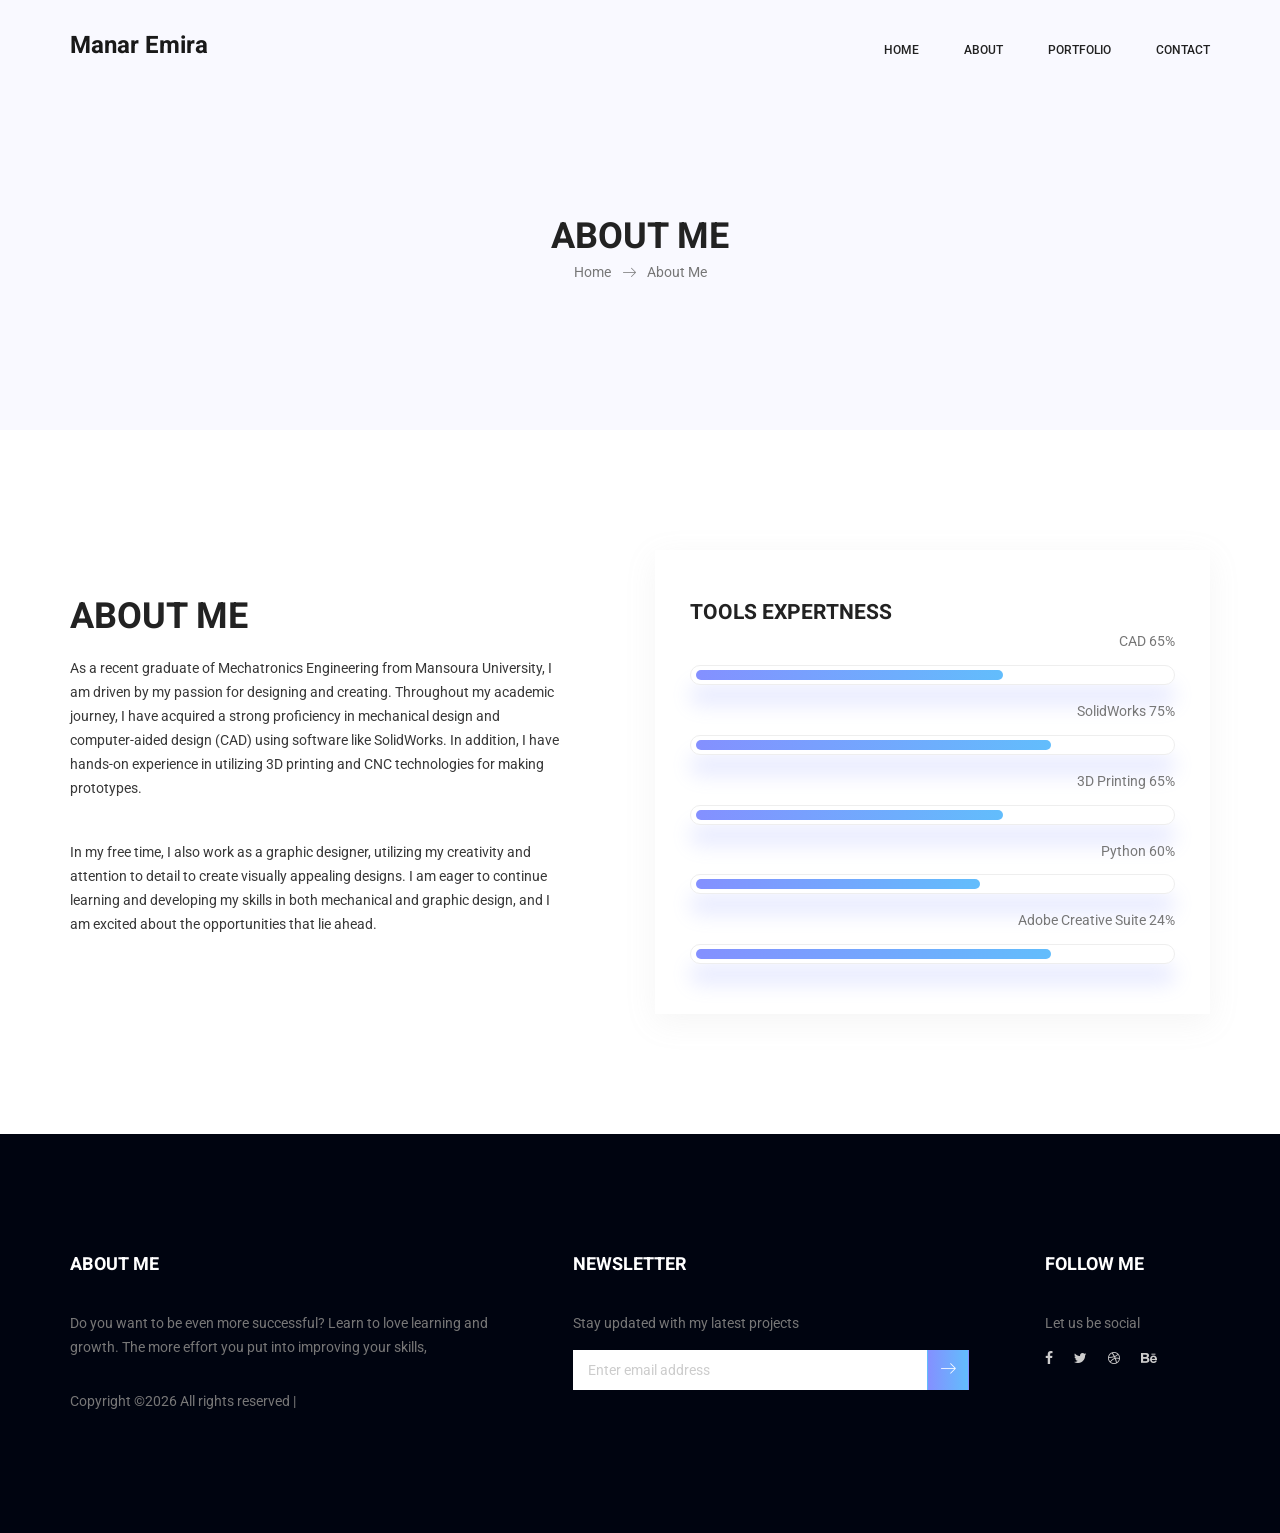
==== about-us.html @ 1530f9fc "Files Upload" ====
<!doctype html>
<html lang="en">
    <head>
        <!-- Required meta tags -->
        <meta charset="utf-8">
        <meta name="viewport" content="width=device-width, initial-scale=1, shrink-to-fit=no">
        <link rel="icon" href="img/favicon.png" type="image/png">
        <title>About Manar</title>
        <!-- Bootstrap CSS -->
        <link rel="stylesheet" href="css/bootstrap.css">
        <link rel="stylesheet" href="vendors/linericon/style.css">
        <link rel="stylesheet" href="css/font-awesome.min.css">
        <link rel="stylesheet" href="vendors/owl-carousel/owl.carousel.min.css">
        <link rel="stylesheet" href="vendors/lightbox/simpleLightbox.css">
        <link rel="stylesheet" href="vendors/nice-select/css/nice-select.css">
        <link rel="stylesheet" href="vendors/animate-css/animate.css">
        <link rel="stylesheet" href="vendors/flaticon/flaticon.css">
        <!-- main css -->
        <link rel="stylesheet" href="css/style.css">
        <link rel="stylesheet" href="css/responsive.css">
    </head>
    <body>
        
        <!--================Header Menu Area =================-->
        <header class="header_area">
            <div class="main_menu" id="mainNav">
            	<nav class="navbar navbar-expand-lg navbar-light">
					<div class="container box_1620">
						<!-- Brand and toggle get grouped for better mobile display -->
						<a class="navbar-brand logo_h" href="index.html"><h3>Manar Emira</h3></a>
						<button class="navbar-toggler" type="button" data-toggle="collapse" data-target="#navbarSupportedContent" aria-controls="navbarSupportedContent" aria-expanded="false" aria-label="Toggle navigation">
							<span class="icon-bar"></span>
							<span class="icon-bar"></span>
							<span class="icon-bar"></span>
						</button>
						<!-- Collect the nav links, forms, and other content for toggling -->
						<div class="collapse navbar-collapse offset" id="navbarSupportedContent">
							<ul class="nav navbar-nav menu_nav ml-auto">
								<li class="nav-item active"><a class="nav-link" href="index.html">Home</a></li> 
								<li class="nav-item"><a class="nav-link" href="about-us.html">About</a></li> 
								<li class="nav-item"><a class="nav-link" href="portfolio.html">Portfolio</a></li>
								<!--<li class="nav-item submenu dropdown">
									<a href="#" class="nav-link dropdown-toggle" data-toggle="dropdown" role="button" aria-haspopup="true" aria-expanded="false">Pages</a>
									<ul class="dropdown-menu">
										<li class="nav-item"><a class="nav-link" href="portfolio.html">Portfolio</a></li>
										<li class="nav-item"><a class="nav-link" href="portfolio-details.html">Project Details</a></li>
										<li class="nav-item"><a class="nav-link" href="elements.html">Elements</a></li>
									</ul>
								</li> 
								<li class="nav-item submenu dropdown">
									<a href="#" class="nav-link dropdown-toggle" data-toggle="dropdown" role="button" aria-haspopup="true" aria-expanded="false">Blog</a>
									<ul class="dropdown-menu">
										<li class="nav-item"><a class="nav-link" href="blog.html">Blog</a></li>
										<li class="nav-item"><a class="nav-link" href="single-blog.html">Blog Details</a></li>
									</ul>
								</li> -->
								<li class="nav-item"><a class="nav-link" href="contact.html">Contact</a></li>
							</ul>
						</div> 
					</div>
            	</nav>
            </div>
        </header>
        <!--================Header Menu Area =================-->
        
        <!--================Home Banner Area =================-->
        <section class="banner_area">
            <div class="banner_inner d-flex align-items-center">
            	<div class="overlay bg-parallax" data-stellar-ratio="0.9" data-stellar-vertical-offset="0" data-background=""></div>
				<div class="container">
					<div class="banner_content text-center">
						<h2>About Me</h2>
						<div class="page_link">
							<a href="index.html">Home</a>
							<a href="about-us.html">About Me</a>
						</div>
						
					</div>
				</div>
            </div>
        </section>
        <!--================End Home Banner Area =================-->
        
        <!--================Welcome Area =================-->
		<section class="welcome_area p_120">
        	<div class="container">
        		<div class="row welcome_inner">
        			<div class="col-lg-6">
        				<div class="welcome_text">
        					<h4>About Me</h4>
        					<p>As a recent graduate of Mechatronics Engineering from Mansoura University, I am driven by my passion for designing and creating. Throughout my academic journey, I have acquired a strong proficiency in mechanical design and computer-aided design (CAD) using software like SolidWorks. In addition, I have hands-on experience in utilizing 3D printing and CNC technologies for making prototypes.</p>
							<p> In my free time, I also work as a graphic designer, utilizing my creativity and attention to detail to create visually appealing designs. I am eager to continue learning and developing my skills in both mechanical and graphic design, and I am excited about the opportunities that lie ahead.</p>
        					<!--<div class="row">
        						<div class="col-md-4">
        							<div class="wel_item">
        								<i class="lnr lnr-database"></i>
        								<h4>$2.5M</h4>
        								<p>Total Donation</p>
        							</div>
        						</div>
        						<div class="col-md-4">
        							<div class="wel_item">
        								<i class="lnr lnr-book"></i>
        								<h4>1465</h4>
        								<p>Total Projects</p>
        							</div>
        						</div>
        						<div class="col-md-4">
        							<div class="wel_item">
        								<i class="lnr lnr-users"></i>
        								<h4>3965</h4>
        								<p>Total Volunteers</p>
        							</div>
        						</div>
        					</div> -->
        				</div>
        			</div>
        			<div class="col-lg-6">
        				<div class="tools_expert">
        					<h3>Tools Expertness</h3>
        					<div class="skill_main">
								<div class="skill_item">
									<h4>CAD <span class="counter">65</span>%</h4>
									<div class="progress">
										<div class="progress-bar" role="progressbar" aria-valuenow="65" aria-valuemin="0" aria-valuemax="100"></div>
									</div>
								</div>
								<div class="skill_item">
									<h4>SolidWorks <span class="counter">75</span>%</h4>
									<div class="progress">
										<div class="progress-bar" role="progressbar" aria-valuenow="75" aria-valuemin="0" aria-valuemax="100"></div>
									</div>
								</div>
								<div class="skill_item">
									<h4>3D Printing <span class="counter">65</span>%</h4>
									<div class="progress">
										<div class="progress-bar" role="progressbar" aria-valuenow="65" aria-valuemin="0" aria-valuemax="100"></div>
									</div>
								</div>
								<div class="skill_item">
									<h4>Python <span class="counter">60</span>%</h4>
									<div class="progress">
										<div class="progress-bar" role="progressbar" aria-valuenow="60" aria-valuemin="0" aria-valuemax="100"></div>
									</div>
								</div>
								<div class="skill_item">
									<h4>Adobe Creative Suite <span class="counter">75</span>%</h4>
									<div class="progress">
										<div class="progress-bar" role="progressbar" aria-valuenow="75" aria-valuemin="0" aria-valuemax="100"></div>
									</div>
								</div>
							</div>
        				</div>
        			</div>
        		</div>
        	</div>
        </section>
        <!--================End Welcome Area =================-->
        
        <!--================Feature Area =================-->
        <!--<section class="feature_area p_120">
        	<div class="container">
        		<div class="main_title">
        			<h2>offerings to my clients</h2>
        			<p>If you are looking at blank cassettes on the web, you may be very confused at the difference in price. You may see some for as low as $.17 each.</p>
        		</div>
        		<div class="feature_inner row">
        			<div class="col-lg-4 col-md-6">
        				<div class="feature_item">
        					<i class="flaticon-city"></i>
        					<h4>Architecture</h4>
        					<p>If you are looking at blank cassettes on the web, you may be very confused at the difference in price. You may see some for as low as $17 each.</p>
        				</div>
        			</div>
        			<div class="col-lg-4 col-md-6">
        				<div class="feature_item">
        					<i class="flaticon-skyline"></i>
        					<h4>Interior Design</h4>
        					<p>If you are looking at blank cassettes on the web, you may be very confused at the difference in price. You may see some for as low as $17 each.</p>
        				</div>
        			</div>
        			<div class="col-lg-4 col-md-6">
        				<div class="feature_item">
        					<i class="flaticon-sketch"></i>
        					<h4>Concept Design</h4>
        					<p>If you are looking at blank cassettes on the web, you may be very confused at the difference in price. You may see some for as low as $17 each.</p>
        				</div>
        			</div>
        			<div class="col-lg-4 col-md-6">
        				<div class="feature_item">
        					<i class="flaticon-city"></i>
        					<h4>Architecture</h4>
        					<p>If you are looking at blank cassettes on the web, you may be very confused at the difference in price. You may see some for as low as $17 each.</p>
        				</div>
        			</div>
        			<div class="col-lg-4 col-md-6">
        				<div class="feature_item">
        					<i class="flaticon-skyline"></i>
        					<h4>Interior Design</h4>
        					<p>If you are looking at blank cassettes on the web, you may be very confused at the difference in price. You may see some for as low as $17 each.</p>
        				</div>
        			</div>
        			<div class="col-lg-4 col-md-6">
        				<div class="feature_item">
        					<i class="flaticon-sketch"></i>
        					<h4>Concept Design</h4>
        					<p>If you are looking at blank cassettes on the web, you may be very confused at the difference in price. You may see some for as low as $17 each.</p>
        				</div>
        			</div>
        		</div>
        	</div>
        </section> -->
        <!--================End Feature Area =================-->
        
        <!--================Testimonials Area =================-->
        <!--<section class="testimonials_area testi_two p_120">
        	<div class="container">
        		<div class="main_title">
        			<h2>Testimonials</h2>
        			<p>If you are looking at blank cassettes on the web, you may be very confused at the difference in price. You may see some for as low as $.17 each.</p>
        		</div>
        		<div class="testi_inner">
					<div class="testi_slider owl-carousel">
						<div class="item">
							<div class="testi_item">
								<p>As conscious traveling Paup ers we must always be oncerned about our dear Mother Earth. If you think about it, you travel across her face</p>
								<h4>Fanny Spencer</h4>
								<a href="#"><i class="fa fa-star"></i></a>
								<a href="#"><i class="fa fa-star"></i></a>
								<a href="#"><i class="fa fa-star"></i></a>
								<a href="#"><i class="fa fa-star"></i></a>
								<a href="#"><i class="fa fa-star-half-o"></i></a>
							</div>
						</div>
						<div class="item">
							<div class="testi_item">
								<p>As conscious traveling Paup ers we must always be oncerned about our dear Mother Earth. If you think about it, you travel across her face</p>
								<h4>Fanny Spencer</h4>
								<a href="#"><i class="fa fa-star"></i></a>
								<a href="#"><i class="fa fa-star"></i></a>
								<a href="#"><i class="fa fa-star"></i></a>
								<a href="#"><i class="fa fa-star"></i></a>
								<a href="#"><i class="fa fa-star-half-o"></i></a>
							</div>
						</div>
						<div class="item">
							<div class="testi_item">
								<p>As conscious traveling Paup ers we must always be oncerned about our dear Mother Earth. If you think about it, you travel across her face</p>
								<h4>Fanny Spencer</h4>
								<a href="#"><i class="fa fa-star"></i></a>
								<a href="#"><i class="fa fa-star"></i></a>
								<a href="#"><i class="fa fa-star"></i></a>
								<a href="#"><i class="fa fa-star"></i></a>
								<a href="#"><i class="fa fa-star-half-o"></i></a>
							</div>
						</div>
					</div>
        		</div>
        	</div>
        </section> -->
        <!--================End Testimonials Area =================-->
        
        <!--================Footer Area =================-->
        <footer class="footer_area p_120">
        	<div class="container">
        		<div class="row footer_inner">
        			<div class="col-lg-5 col-sm-6">
        				<aside class="f_widget ab_widget">
        					<div class="f_title">
        						<h3>About Me</h3>
        					</div>
        					<p>Do you want to be even more successful? Learn to love learning and growth. The more effort you put into improving your skills,</p>
        					<p><!-- Link back to Colorlib can't be removed. Template is licensed under CC BY 3.0. -->
Copyright &copy;<script>document.write(new Date().getFullYear());</script> All rights reserved | 
<!-- Link back to Colorlib can't be removed. Template is licensed under CC BY 3.0. -->
</p>
        				</aside>
        			</div>
        			<div class="col-lg-5 col-sm-6">
        				<aside class="f_widget news_widget">
        					<div class="f_title">
        						<h3>Newsletter</h3>
        					</div>
        					<p>Stay updated with my latest projects</p>
        					<div id="mc_embed_signup">
                                <form target="_blank" action="https://spondonit.us12.list-manage.com/subscribe/post?u=1462626880ade1ac87bd9c93a&amp;id=92a4423d01" method="get" class="subscribe_form relative">
                                	<div class="input-group d-flex flex-row">
                                        <input name="EMAIL" placeholder="Enter email address" onfocus="this.placeholder = ''" onblur="this.placeholder = 'Email Address '" required="" type="email">
                                        <button class="btn sub-btn"><span class="lnr lnr-arrow-right"></span></button>		
                                    </div>				
                                    <div class="mt-10 info"></div>
                                </form>
                            </div>
        				</aside>
        			</div>
        			<div class="col-lg-2">
        				<aside class="f_widget social_widget">
        					<div class="f_title">
        						<h3>Follow Me</h3>
        					</div>
        					<p>Let us be social</p>
        					<ul class="list">
        						<li><a href="#"><i class="fa fa-facebook"></i></a></li>
        						<li><a href="#"><i class="fa fa-twitter"></i></a></li>
        						<li><a href="#"><i class="fa fa-dribbble"></i></a></li>
        						<li><a href="#"><i class="fa fa-behance"></i></a></li>
        					</ul>
        				</aside>
        			</div>
        		</div>
        	</div>
        </footer>
        <!--================End Footer Area =================-->
        
        
        
        
        <!-- Optional JavaScript -->
        <!-- jQuery first, then Popper.js, then Bootstrap JS -->
        <script src="js/jquery-3.2.1.min.js"></script>
        <script src="js/popper.js"></script>
        <script src="js/bootstrap.min.js"></script>
        <script src="js/stellar.js"></script>
        <script src="vendors/lightbox/simpleLightbox.min.js"></script>
        <script src="vendors/nice-select/js/jquery.nice-select.min.js"></script>
        <script src="vendors/isotope/imagesloaded.pkgd.min.js"></script>
        <script src="vendors/isotope/isotope-min.js"></script>
        <script src="vendors/owl-carousel/owl.carousel.min.js"></script>
        <script src="js/jquery.ajaxchimp.min.js"></script>
        <script src="js/mail-script.js"></script>
        <script src="vendors/counter-up/jquery.waypoints.min.js"></script>
        <script src="vendors/counter-up/jquery.counterup.min.js"></script>
        <script src="js/theme.js"></script>
    </body>
</html>
---- vendors/linericon/style.css ----
@font-face {
	font-family: 'Linearicons-Free';
	src:url('fonts/Linearicons-Free.eot?w118d');
	src:url('fonts/Linearicons-Free.eot?#iefixw118d') format('embedded-opentype'),
		url('fonts/Linearicons-Free.woff2?w118d') format('woff2'),
		url('fonts/Linearicons-Free.woff?w118d') format('woff'),
		url('fonts/Linearicons-Free.ttf?w118d') format('truetype'),
		url('fonts/Linearicons-Free.svg?w118d#Linearicons-Free') format('svg');
	font-weight: normal;
	font-style: normal;
}

.lnr {
	font-family: 'Linearicons-Free';
	speak: none;
	font-style: normal;
	font-weight: normal;
	font-variant: normal;
	text-transform: none;
	line-height: 1;

	/* Better Font Rendering =========== */
	-webkit-font-smoothing: antialiased;
	-moz-osx-font-smoothing: grayscale;
}

.lnr-home:before {
	content: "\e800";
}
.lnr-apartment:before {
	content: "\e801";
}
.lnr-pencil:before {
	content: "\e802";
}
.lnr-magic-wand:before {
	content: "\e803";
}
.lnr-drop:before {
	content: "\e804";
}
.lnr-lighter:before {
	content: "\e805";
}
.lnr-poop:before {
	content: "\e806";
}
.lnr-sun:before {
	content: "\e807";
}
.lnr-moon:before {
	content: "\e808";
}
.lnr-cloud:before {
	content: "\e809";
}
.lnr-cloud-upload:before {
	content: "\e80a";
}
.lnr-cloud-download:before {
	content: "\e80b";
}
.lnr-cloud-sync:before {
	content: "\e80c";
}
.lnr-cloud-check:before {
	content: "\e80d";
}
.lnr-database:before {
	content: "\e80e";
}
.lnr-lock:before {
	content: "\e80f";
}
.lnr-cog:before {
	content: "\e810";
}
.lnr-trash:before {
	content: "\e811";
}
.lnr-dice:before {
	content: "\e812";
}
.lnr-heart:before {
	content: "\e813";
}
.lnr-star:before {
	content: "\e814";
}
.lnr-star-half:before {
	content: "\e815";
}
.lnr-star-empty:before {
	content: "\e816";
}
.lnr-flag:before {
	content: "\e817";
}
.lnr-envelope:before {
	content: "\e818";
}
.lnr-paperclip:before {
	content: "\e819";
}
.lnr-inbox:before {
	content: "\e81a";
}
.lnr-eye:before {
	content: "\e81b";
}
.lnr-printer:before {
	content: "\e81c";
}
.lnr-file-empty:before {
	content: "\e81d";
}
.lnr-file-add:before {
	content: "\e81e";
}
.lnr-enter:before {
	content: "\e81f";
}
.lnr-exit:before {
	content: "\e820";
}
.lnr-graduation-hat:before {
	content: "\e821";
}
.lnr-license:before {
	content: "\e822";
}
.lnr-music-note:before {
	content: "\e823";
}
.lnr-film-play:before {
	content: "\e824";
}
.lnr-camera-video:before {
	content: "\e825";
}
.lnr-camera:before {
	content: "\e826";
}
.lnr-picture:before {
	content: "\e827";
}
.lnr-book:before {
	content: "\e828";
}
.lnr-bookmark:before {
	content: "\e829";
}
.lnr-user:before {
	content: "\e82a";
}
.lnr-users:before {
	content: "\e82b";
}
.lnr-shirt:before {
	content: "\e82c";
}
.lnr-store:before {
	content: "\e82d";
}
.lnr-cart:before {
	content: "\e82e";
}
.lnr-tag:before {
	content: "\e82f";
}
.lnr-phone-handset:before {
	content: "\e830";
}
.lnr-phone:before {
	content: "\e831";
}
.lnr-pushpin:before {
	content: "\e832";
}
.lnr-map-marker:before {
	content: "\e833";
}
.lnr-map:before {
	content: "\e834";
}
.lnr-location:before {
	content: "\e835";
}
.lnr-calendar-full:before {
	content: "\e836";
}
.lnr-keyboard:before {
	content: "\e837";
}
.lnr-spell-check:before {
	content: "\e838";
}
.lnr-screen:before {
	content: "\e839";
}
.lnr-smartphone:before {
	content: "\e83a";
}
.lnr-tablet:before {
	content: "\e83b";
}
.lnr-laptop:before {
	content: "\e83c";
}
.lnr-laptop-phone:before {
	content: "\e83d";
}
.lnr-power-switch:before {
	content: "\e83e";
}
.lnr-bubble:before {
	content: "\e83f";
}
.lnr-heart-pulse:before {
	content: "\e840";
}
.lnr-construction:before {
	content: "\e841";
}
.lnr-pie-chart:before {
	content: "\e842";
}
.lnr-chart-bars:before {
	content: "\e843";
}
.lnr-gift:before {
	content: "\e844";
}
.lnr-diamond:before {
	content: "\e845";
}
.lnr-linearicons:before {
	content: "\e846";
}
.lnr-dinner:before {
	content: "\e847";
}
.lnr-coffee-cup:before {
	content: "\e848";
}
.lnr-leaf:before {
	content: "\e849";
}
.lnr-paw:before {
	content: "\e84a";
}
.lnr-rocket:before {
	content: "\e84b";
}
.lnr-briefcase:before {
	content: "\e84c";
}
.lnr-bus:before {
	content: "\e84d";
}
.lnr-car:before {
	content: "\e84e";
}
.lnr-train:before {
	content: "\e84f";
}
.lnr-bicycle:before {
	content: "\e850";
}
.lnr-wheelchair:before {
	content: "\e851";
}
.lnr-select:before {
	content: "\e852";
}
.lnr-earth:before {
	content: "\e853";
}
.lnr-smile:before {
	content: "\e854";
}
.lnr-sad:before {
	content: "\e855";
}
.lnr-neutral:before {
	content: "\e856";
}
.lnr-mustache:before {
	content: "\e857";
}
.lnr-alarm:before {
	content: "\e858";
}
.lnr-bullhorn:before {
	content: "\e859";
}
.lnr-volume-high:before {
	content: "\e85a";
}
.lnr-volume-medium:before {
	content: "\e85b";
}
.lnr-volume-low:before {
	content: "\e85c";
}
.lnr-volume:before {
	content: "\e85d";
}
.lnr-mic:before {
	content: "\e85e";
}
.lnr-hourglass:before {
	content: "\e85f";
}
.lnr-undo:before {
	content: "\e860";
}
.lnr-redo:before {
	content: "\e861";
}
.lnr-sync:before {
	content: "\e862";
}
.lnr-history:before {
	content: "\e863";
}
.lnr-clock:before {
	content: "\e864";
}
.lnr-download:before {
	content: "\e865";
}
.lnr-upload:before {
	content: "\e866";
}
.lnr-enter-down:before {
	content: "\e867";
}
.lnr-exit-up:before {
	content: "\e868";
}
.lnr-bug:before {
	content: "\e869";
}
.lnr-code:before {
	content: "\e86a";
}
.lnr-link:before {
	content: "\e86b";
}
.lnr-unlink:before {
	content: "\e86c";
}
.lnr-thumbs-up:before {
	content: "\e86d";
}
.lnr-thumbs-down:before {
	content: "\e86e";
}
.lnr-magnifier:before {
	content: "\e86f";
}
.lnr-cross:before {
	content: "\e870";
}
.lnr-menu:before {
	content: "\e871";
}
.lnr-list:before {
	content: "\e872";
}
.lnr-chevron-up:before {
	content: "\e873";
}
.lnr-chevron-down:before {
	content: "\e874";
}
.lnr-chevron-left:before {
	content: "\e875";
}
.lnr-chevron-right:before {
	content: "\e876";
}
.lnr-arrow-up:before {
	content: "\e877";
}
.lnr-arrow-down:before {
	content: "\e878";
}
.lnr-arrow-left:before {
	content: "\e879";
}
.lnr-arrow-right:before {
	content: "\e87a";
}
.lnr-move:before {
	content: "\e87b";
}
.lnr-warning:before {
	content: "\e87c";
}
.lnr-question-circle:before {
	content: "\e87d";
}
.lnr-menu-circle:before {
	content: "\e87e";
}
.lnr-checkmark-circle:before {
	content: "\e87f";
}
.lnr-cross-circle:before {
	content: "\e880";
}
.lnr-plus-circle:before {
	content: "\e881";
}
.lnr-circle-minus:before {
	content: "\e882";
}
.lnr-arrow-up-circle:before {
	content: "\e883";
}
.lnr-arrow-down-circle:before {
	content: "\e884";
}
.lnr-arrow-left-circle:before {
	content: "\e885";
}
.lnr-arrow-right-circle:before {
	content: "\e886";
}
.lnr-chevron-up-circle:before {
	content: "\e887";
}
.lnr-chevron-down-circle:before {
	content: "\e888";
}
.lnr-chevron-left-circle:before {
	content: "\e889";
}
.lnr-chevron-right-circle:before {
	content: "\e88a";
}
.lnr-crop:before {
	content: "\e88b";
}
.lnr-frame-expand:before {
	content: "\e88c";
}
.lnr-frame-contract:before {
	content: "\e88d";
}
.lnr-layers:before {
	content: "\e88e";
}
.lnr-funnel:before {
	content: "\e88f";
}
.lnr-text-format:before {
	content: "\e890";
}
.lnr-text-format-remove:before {
	content: "\e891";
}
.lnr-text-size:before {
	content: "\e892";
}
.lnr-bold:before {
	content: "\e893";
}
.lnr-italic:before {
	content: "\e894";
}
.lnr-underline:before {
	content: "\e895";
}
.lnr-strikethrough:before {
	content: "\e896";
}
.lnr-highlight:before {
	content: "\e897";
}
.lnr-text-align-left:before {
	content: "\e898";
}
.lnr-text-align-center:before {
	content: "\e899";
}
.lnr-text-align-right:before {
	content: "\e89a";
}
.lnr-text-align-justify:before {
	content: "\e89b";
}
.lnr-line-spacing:before {
	content: "\e89c";
}
.lnr-indent-increase:before {
	content: "\e89d";
}
.lnr-indent-decrease:before {
	content: "\e89e";
}
.lnr-pilcrow:before {
	content: "\e89f";
}
.lnr-direction-ltr:before {
	content: "\e8a0";
}
.lnr-direction-rtl:before {
	content: "\e8a1";
}
.lnr-page-break:before {
	content: "\e8a2";
}
.lnr-sort-alpha-asc:before {
	content: "\e8a3";
}
.lnr-sort-amount-asc:before {
	content: "\e8a4";
}
.lnr-hand:before {
	content: "\e8a5";
}
.lnr-pointer-up:before {
	content: "\e8a6";
}
.lnr-pointer-right:before {
	content: "\e8a7";
}
.lnr-pointer-down:before {
	content: "\e8a8";
}
.lnr-pointer-left:before {
	content: "\e8a9";
}
---- vendors/lightbox/simpleLightbox.css ----
.slbOverlay, .slbWrapOuter, .slbWrap {
  position: fixed;
  top: 0;
  right: 0;
  bottom: 0;
  left: 0;
}

.slbOverlay {
  overflow: hidden;
  z-index: 2000;
  background-color: #000;
  opacity: 0.7;
  filter: alpha(opacity=70);
  -webkit-animation: slbOverlay 0.5s;
  -moz-animation: slbOverlay 0.5s;
  animation: slbOverlay 0.5s;
}

.slbWrapOuter {
  overflow-x: hidden;
  overflow-y: auto;
  z-index: 2010;
}

.slbWrap {
  position: absolute;
  text-align: center;
}

.slbWrap:before {
  content: "";
  display: inline-block;
  height: 100%;
  vertical-align: middle;
}

.slbContentOuter {
  display: inline-block;
  vertical-align: middle;
  margin: 0px auto;
  padding: 0 1em;
  box-sizing: border-box;
  z-index: 2020;
  text-align: left;
  max-width: 100%;
}

.slbContentEl .slbContentOuter {
  padding: 5em 1em;
}

.slbContent {
  position: relative;
}

.slbContentEl .slbContent {
  -webkit-animation: slbEnter 0.3s;
  -moz-animation: slbEnter 0.3s;
  animation: slbEnter 0.3s;
  background-color: #fff;
  box-shadow: 0 0.2em 1em rgba(0, 0, 0, 0.4);
}

.slbImageWrap {
  -webkit-animation: slbEnter 0.3s;
  -moz-animation: slbEnter 0.3s;
  animation: slbEnter 0.3s;
  position: relative;
}

.slbImageWrap:after {
  content: "";
  position: absolute;
  left: 0;
  right: 0;
  top: 5em;
  bottom: 5em;
  display: block;
  z-index: -1;
  box-shadow: 0 0.2em 1em rgba(0, 0, 0, 0.6);
  background-color: #FFF;
}

.slbImage {
  width: auto;
  max-width: 100%;
  height: auto;
  display: block;
  line-height: 0;
  box-sizing: border-box;
  padding: 5em 0;
  margin: 0 auto;
}

.slbCaption {
  display: inline-block;
  max-width: 100%;
  overflow: hidden;
  text-overflow: ellipsis;
  white-space: nowrap;
  word-wrap: normal;
  font-size: 1.4em;
  position: absolute;
  left: 0;
  right: 0;
  bottom: 0;
  padding: 0.71429em 0;
  color: #fff;
  color: rgba(255, 255, 255, 0.7);
  text-align: center;
}

.slbCloseBtn, .slbArrow {
  margin: 0;
  padding: 0;
  border: 0;
  cursor: pointer;
  background: none;
}

.slbCloseBtn::-moz-focus-inner, .slbArrow::-moz-focus-inner {
  padding: 0;
  border: 0;
}

.slbCloseBtn:hover, .slbArrow:hover {
  opacity: 0.5;
}

.slbCloseBtn:active, .slbArrow:active {
  opacity: 0.8;
}

.slbCloseBtn {
  -webkit-animation: slbEnter 0.3s;
  -moz-animation: slbEnter 0.3s;
  animation: slbEnter 0.3s;
  font-size: 3em;
  width: 1.66667em;
  height: 1.66667em;
  line-height: 1.66667em;
  position: absolute;
  right: -0.33333em;
  top: 0;
  color: #fff;
  color: rgba(255, 255, 255, 0.7);
  text-align: center;
    outline: none;
    box-shadow: none;
}

.slbLoading .slbCloseBtn {
  display: none;
}

.slbLoadingText {
  font-size: 1.4em;
  color: #fff;
  color: rgba(255, 255, 255, 0.9);
}

.slbArrows {
  position: fixed;
  top: 50%;
  left: 0;
  right: 0;
}

.slbLoading .slbArrows {
  display: none;
}

.slbArrow {
  position: absolute;
  top: 50%;
  margin-top: -5em;
  width: 5em;
  height: 10em;
  opacity: 0.7;
  text-indent: -999em;
  overflow: hidden;
    outline: none;
    box-shadow: none;
}

.slbArrow:before {
  content: "";
  position: absolute;
  top: 50%;
  left: 50%;
  margin: -0.8em 0 0 -0.8em;
  border: 0.8em solid transparent;
}

.slbArrow.next {
  right: 0;
}

.slbArrow.next:before {
  border-left-color: #fff;
}

.slbArrow.prev {
  left: 0;
}

.slbArrow.prev:before {
  border-right-color: #fff;
}

.slbIframeCont {
  width: 80em;
  height: 0;
  overflow: hidden;
  padding-top: 56.25%;
  margin: 5em 0;
}

.slbIframe {
  position: absolute;
  top: 0;
  left: 0;
  width: 100%;
  height: 100%;
  box-shadow: 0 0.2em 1em rgba(0, 0, 0, 0.6);
  background: #000;
}

@-webkit-keyframes slbOverlay {
  from {
    opacity: 0;
  }
  to {
    opacity: 0.7;
  }
}

@-moz-keyframes slbOverlay {
  from {
    opacity: 0;
  }
  to {
    opacity: 0.7;
  }
}

@keyframes slbOverlay {
  from {
    opacity: 0;
  }
  to {
    opacity: 0.7;
  }
}

@-webkit-keyframes slbEnter {
  from {
    opacity: 0;
    -webkit-transform: translate3d(0, -1em, 0);
  }
  to {
    opacity: 1;
    -webkit-transform: translate3d(0, 0, 0);
  }
}

@-moz-keyframes slbEnter {
  from {
    opacity: 0;
    -moz-transform: translate3d(0, -1em, 0);
  }
  to {
    opacity: 1;
    -moz-transform: translate3d(0, 0, 0);
  }
}

@keyframes slbEnter {
  from {
    opacity: 0;
    -webkit-transform: translate3d(0, -1em, 0);
    -moz-transform: translate3d(0, -1em, 0);
    -ms-transform: translate3d(0, -1em, 0);
    -o-transform: translate3d(0, -1em, 0);
    transform: translate3d(0, -1em, 0);
  }
  to {
    opacity: 1;
    -webkit-transform: translate3d(0, 0, 0);
    -moz-transform: translate3d(0, 0, 0);
    -ms-transform: translate3d(0, 0, 0);
    -o-transform: translate3d(0, 0, 0);
    transform: translate3d(0, 0, 0);
  }
}
---- css/style.css ----
/*----------------------------------------------------
@File: Default Styles
@Author: Rocky Ahmed
@URL: http://wethemez.com
Author E-mail: rockybd1995@gmail.com

This file contains the styling for the actual theme, this
is the file you need to edit to change the look of the
theme.
---------------------------------------------------- */
/*=====================================================================
@Template Name: HostHub Construction 
@Author: Rocky Ahmed
@Developed By: Rocky Ahmed
@Developer URL: http://rocky.wethemez.com
Author E-mail: rockybd1995@gmail.com

@Default Styles

Table of Content:
01/ Variables
02/ predefin
03/ header
04/ button
05/ banner
06/ breadcrumb
07/ about
08/ team
09/ project 
10/ price 
11/ team 
12/ blog 
13/ video  
14/ features  
15/ career  
16/ contact 
17/ footer

=====================================================================*/
/*----------------------------------------------------*/
/*font Variables*/
/*Color Variables*/
/*=================== fonts ====================*/
@import url("https://fonts.googleapis.com/css?family=Heebo:300,400,500,700|Roboto:300,400,500,700");
/*---------------------------------------------------- */
/*----------------------------------------------------*/
.list {
  list-style: none;
  margin: 0px;
  padding: 0px; }

a {
  text-decoration: none;
  transition: all 0.3s ease-in-out; }
  a:hover, a:focus {
    text-decoration: none;
    outline: none; }

.row.m0 {
  margin: 0px; }

body {
  line-height: 26px;
  font-size: 16px;
  font-family: "Roboto", sans-serif;
  font-weight: normal;
  color: #383838; }

h1, h2, h3, h4, h5, h6 {
  font-family: "Heebo", sans-serif;
  font-weight: bold; }

button:focus {
  outline: none;
  box-shadow: none; }

.p_120 {
  padding-top: 120px;
  padding-bottom: 120px; }

.pad_top {
  padding-top: 120px; }

.pad_btm {
  padding-bottom: 120px; }

.mt-25 {
  margin-top: 25px; }

.p0 {
  padding-left: 0px;
  padding-right: 0px; }

@media (min-width: 1200px) {
  .container {
    max-width: 1170px; } }

@media (min-width: 1620px) {
  .box_1620 {
    max-width: 1650px;
    margin: auto; } }
.white_bg {
  background: #fff !important; }

/* Main Title Area css
============================================================================================ */
.main_title {
  text-align: center;
  margin-bottom: 75px; }
  .main_title h2 {
    font-family: "Heebo", sans-serif;
    font-size: 36px;
    color: #222222;
    font-weight: bold;
    margin-bottom: 15px;
    text-transform: uppercase; }
  .main_title p {
    font-size: 16px;
    font-family: "Roboto", sans-serif;
    line-height: 26px;
    color: #777777;
    margin-bottom: 0px;
    max-width: 570px;
    margin: auto; }
  .main_title.white h2 {
    color: #fff; }
  .main_title.white p {
    color: #fff;
    opacity: .6; }

/* End Main Title Area css
============================================================================================ */
/*---------------------------------------------------- */
/*----------------------------------------------------*/
.header_area {
  position: absolute;
  width: 100%;
  top: 0;
  left: 0;
  z-index: 99;
  transition: background 0.4s, all 0.3s linear; }
  .header_area .navbar {
    background: transparent;
    padding: 0px;
    border: 0px;
    border-radius: 0px; }
    .header_area .navbar .nav .nav-item {
      margin-right: 45px; }
      .header_area .navbar .nav .nav-item .nav-link {
        font: 500 12px/100px "Roboto", sans-serif;
        text-transform: uppercase;
        color: #222222;
        padding: 0px;
        display: inline-block; }
        .header_area .navbar .nav .nav-item .nav-link:after {
          display: none; }
      .header_area .navbar .nav .nav-item.submenu {
        position: relative; }
        .header_area .navbar .nav .nav-item.submenu ul {
          border: none;
          padding: 0px;
          border-radius: 0px;
          box-shadow: none;
          margin: 0px;
          background: #fff; }
          @media (min-width: 992px) {
            .header_area .navbar .nav .nav-item.submenu ul {
              position: absolute;
              top: 120%;
              left: 0px;
              min-width: 200px;
              text-align: left;
              opacity: 0;
              transition: all 300ms ease-in;
              visibility: hidden;
              display: block;
              border: none;
              padding: 0px;
              border-radius: 0px;
              box-shadow: 0px 10px 30px 0px rgba(0, 0, 0, 0.4); } }
          .header_area .navbar .nav .nav-item.submenu ul:before {
            content: "";
            width: 0;
            height: 0;
            border-style: solid;
            border-width: 10px 10px 0 10px;
            border-color: #eeeeee transparent transparent transparent;
            position: absolute;
            right: 24px;
            top: 45px;
            z-index: 3;
            opacity: 0;
            transition: all 400ms linear; }
          .header_area .navbar .nav .nav-item.submenu ul .nav-item {
            display: block;
            float: none;
            margin-right: 0px;
            border-bottom: 1px solid #ededed;
            margin-left: 0px;
            transition: all 0.4s linear; }
            .header_area .navbar .nav .nav-item.submenu ul .nav-item .nav-link {
              line-height: 45px;
              color: #222222;
              padding: 0px 30px;
              transition: all 150ms linear;
              display: block;
              margin-right: 0px; }
            .header_area .navbar .nav .nav-item.submenu ul .nav-item:last-child {
              border-bottom: none; }
            .header_area .navbar .nav .nav-item.submenu ul .nav-item:hover .nav-link {
              background: #8490ff;
              color: #fff; }
        @media (min-width: 992px) {
          .header_area .navbar .nav .nav-item.submenu:hover ul {
            visibility: visible;
            opacity: 1;
            top: 100%; } }
        .header_area .navbar .nav .nav-item.submenu:hover ul .nav-item {
          margin-top: 0px; }
      .header_area .navbar .nav .nav-item:last-child {
        margin-right: 0px; }
    .header_area .navbar .search {
      font-size: 12px;
      line-height: 60px;
      display: inline-block;
      color: #222222;
      margin-left: 80px; }
      .header_area .navbar .search i {
        font-weight: 600; }
  .header_area.navbar_fixed .main_menu {
    position: fixed;
    width: 100%;
    top: -70px;
    left: 0;
    right: 0;
    background: #fff;
    transform: translateY(70px);
    transition: transform 500ms ease, background 500ms ease;
    -webkit-transition: transform 500ms ease, background 500ms ease;
    box-shadow: 0px 3px 16px 0px rgba(0, 0, 0, 0.1); }
    .header_area.navbar_fixed .main_menu .navbar .nav .nav-item .nav-link {
      line-height: 70px; }
  @media (min-width: 992px) {
    .header_area.white_menu .navbar .navbar-brand img {
      display: none; }
      .header_area.white_menu .navbar .navbar-brand img + img {
        display: inline-block; } }
  @media (max-width: 991px) {
    .header_area.white_menu .navbar .navbar-brand img {
      display: inline-block; }
      .header_area.white_menu .navbar .navbar-brand img + img {
        display: none; } }
  .header_area.white_menu .navbar .nav .nav-item .nav-link {
    color: #fff; }
  .header_area.white_menu.navbar_fixed .main_menu .navbar .navbar-brand img {
    display: inline-block; }
    .header_area.white_menu.navbar_fixed .main_menu .navbar .navbar-brand img + img {
      display: none; }
  .header_area.white_menu.navbar_fixed .main_menu .navbar .nav .nav-item .nav-link {
    line-height: 70px;
    color: #222222; }

.top_menu {
  background: #ec9d5f; }
  .top_menu .float-left a {
    line-height: 40px;
    display: inline-block;
    color: #fff;
    font-family: "Roboto", sans-serif;
    text-transform: uppercase;
    font-size: 12px;
    margin-right: 50px;
    transition: all 300ms linear 0s; }
    .top_menu .float-left a:last-child {
      margin-right: 0px; }
    .top_menu .float-left a:hover {
      color: #8490ff; }
  .top_menu .float-right .pur_btn {
    background: #8490ff;
    color: #fff;
    font-family: "Roboto", sans-serif;
    line-height: 40px;
    display: block;
    padding: 0px 40px;
    font-weight: 500;
    font-size: 12px; }

/*---------------------------------------------------- */
/*----------------------------------------------------*/
/* Home Banner Area css
============================================================================================ */
.home_banner_area {
  z-index: 1;
  background: url(../img/banner/home-banner.jpg) no-repeat scroll center center;
  background-size: cover; }
  .home_banner_area .banner_inner {
    width: 100%; }
    .home_banner_area .banner_inner .home_left_img {
      padding-top: 195px; }
    .home_banner_area .banner_inner .col-lg-6 {
      vertical-align: middle;
      align-self: center; }
    .home_banner_area .banner_inner .banner_content {
      text-align: left;
      color: #222222; }
      .home_banner_area .banner_inner .banner_content h5 {
        font-size: 14px;
        font-family: "Roboto", sans-serif;
        text-transform: uppercase;
        letter-spacing: 2.1px;
        margin-bottom: 20px; }
      .home_banner_area .banner_inner .banner_content h2 {
        margin-top: 0px;
        font-size: 48px;
        font-weight: bold;
        font-family: "Heebo", sans-serif;
        line-height: 54px;
        text-transform: uppercase;
        margin-bottom: 20px; }
      .home_banner_area .banner_inner .banner_content p {
        color: #777777;
        font-family: "Roboto", sans-serif;
        max-width: 680px;
        font-size: 14px;
        line-height: 26px;
        margin: 0px auto 45px; }
      .home_banner_area .banner_inner .banner_content .banner_map_img {
        text-align: right; }

.blog_banner {
  min-height: 780px;
  position: relative;
  z-index: 1;
  overflow: hidden;
  margin-bottom: 0px; }
  .blog_banner .banner_inner {
    background: #04091e;
    position: relative;
    overflow: hidden;
    width: 100%;
    min-height: 780px;
    z-index: 1; }
    .blog_banner .banner_inner .overlay {
      background: url(../img/banner/banner-2.jpg) no-repeat scroll center center;
      opacity: .5;
      height: 125%;
      position: absolute;
      left: 0px;
      top: 0px;
      width: 100%;
      z-index: -1; }
    .blog_banner .banner_inner .blog_b_text {
      max-width: 700px;
      margin: auto;
      color: #fff;
      margin-top: 40px; }
      .blog_banner .banner_inner .blog_b_text h2 {
        font-size: 60px;
        font-weight: 500;
        font-family: "Roboto", sans-serif;
        line-height: 66px;
        margin-bottom: 15px; }
      .blog_banner .banner_inner .blog_b_text p {
        font-size: 16px;
        margin-bottom: 35px; }
      .blog_banner .banner_inner .blog_b_text .white_bg_btn {
        line-height: 42px;
        padding: 0px 45px; }

.banner_box {
  max-width: 1620px;
  margin: auto; }

.banner_area {
  position: relative;
  z-index: 1;
  min-height: 430px; }
  .banner_area .banner_inner {
    position: relative;
    overflow: hidden;
    width: 100%;
    min-height: 430px;
    background: #f9f9ff;
    z-index: 1; }
    .banner_area .banner_inner .banner_content {
      margin-top: 70px; }
      .banner_area .banner_inner .banner_content h2 {
        color: #222222;
        font-size: 36px;
        font-family: "Heebo", sans-serif;
        margin-bottom: 0px;
        text-transform: uppercase;
        font-weight: bold; }
      .banner_area .banner_inner .banner_content .page_link a {
        font-size: 14px;
        color: #777777;
        font-family: "Roboto", sans-serif;
        margin-right: 32px;
        position: relative; }
        .banner_area .banner_inner .banner_content .page_link a:before {
          content: "\e87a";
          font-family: 'Linearicons-Free';
          font-size: 14px;
          position: absolute;
          right: -25px;
          top: 54%;
          transform: translateY(-50%); }
        .banner_area .banner_inner .banner_content .page_link a:last-child {
          margin-right: 0px; }
          .banner_area .banner_inner .banner_content .page_link a:last-child:before {
            display: none; }

/* End Home Banner Area css
============================================================================================ */
/*---------------------------------------------------- */
/*----------------------------------------------------*/
/* Latest Blog Area css
============================================================================================ */
.l_blog_item .l_blog_text .date {
  margin-top: 24px;
  margin-bottom: 15px; }
  .l_blog_item .l_blog_text .date a {
    color: #777777;
    font-size: 12px;
    font-family: "Roboto", sans-serif; }
.l_blog_item .l_blog_text h4 {
  font-size: 21px;
  color: #222222;
  margin-bottom: 20px;
  transition: all 300ms linear 0s;
  font-family: "Heebo", sans-serif;
  font-weight: bold;
  text-transform: uppercase;
  max-width: 300px; }
  .l_blog_item .l_blog_text h4:hover {
    color: #8490ff; }
.l_blog_item .l_blog_text p {
  margin-bottom: 0px;
  font-size: 14px;
  font-family: "Roboto", sans-serif; }

/* End Latest Blog Area css
============================================================================================ */
/* Causes Area css
============================================================================================ */
.causes_slider .owl-dots {
  text-align: center;
  margin-top: 80px; }
  .causes_slider .owl-dots .owl-dot {
    height: 14px;
    width: 14px;
    background: #eeeeee;
    display: inline-block;
    margin-right: 7px; }
    .causes_slider .owl-dots .owl-dot:last-child {
      margin-right: 0px; }
    .causes_slider .owl-dots .owl-dot.active {
      background: #8490ff; }

.causes_item {
  background: #fff; }
  .causes_item .causes_img {
    position: relative; }
    .causes_item .causes_img .c_parcent {
      position: absolute;
      bottom: 0px;
      width: 100%;
      left: 0px;
      height: 3px;
      background: rgba(255, 255, 255, 0.5); }
      .causes_item .causes_img .c_parcent span {
        width: 70%;
        height: 3px;
        background: #8490ff;
        position: absolute;
        left: 0px;
        bottom: 0px; }
        .causes_item .causes_img .c_parcent span:before {
          content: "75%";
          position: absolute;
          right: -10px;
          bottom: 0px;
          background: #8490ff;
          color: #fff;
          padding: 0px 5px; }
  .causes_item .causes_text {
    padding: 30px 35px 40px 30px; }
    .causes_item .causes_text h4 {
      color: #222222;
      font-family: "Roboto", sans-serif;
      font-size: 18px;
      font-weight: 600;
      margin-bottom: 15px;
      cursor: pointer; }
      .causes_item .causes_text h4:hover {
        color: #8490ff; }
    .causes_item .causes_text p {
      font-size: 14px;
      line-height: 24px;
      color: #777777;
      font-weight: 300;
      margin-bottom: 0px; }
  .causes_item .causes_bottom a {
    width: 50%;
    border: 1px solid #8490ff;
    text-align: center;
    float: left;
    line-height: 50px;
    background: #8490ff;
    color: #fff;
    font-family: "Roboto", sans-serif;
    font-size: 14px;
    font-weight: 500; }
    .causes_item .causes_bottom a + a {
      border-color: #eeeeee;
      background: #fff;
      font-size: 14px;
      color: #222222; }

/* End Causes Area css
============================================================================================ */
/*================= latest_blog_area css =============*/
.single-recent-blog-post {
  margin-bottom: 30px; }
  .single-recent-blog-post .thumb {
    overflow: hidden; }
    .single-recent-blog-post .thumb img {
      transition: all 0.7s linear; }
  .single-recent-blog-post .details {
    padding-top: 30px; }
    .single-recent-blog-post .details .sec_h4 {
      line-height: 24px;
      padding: 10px 0px 13px;
      transition: all 0.3s linear; }
      .single-recent-blog-post .details .sec_h4:hover {
        color: #777777; }
  .single-recent-blog-post .date {
    font-size: 14px;
    line-height: 24px;
    font-weight: 400; }
  .single-recent-blog-post:hover img {
    transform: scale(1.23) rotate(10deg); }

.tags .tag_btn {
  font-size: 12px;
  font-weight: 500;
  line-height: 20px;
  border: 1px solid #eeeeee;
  display: inline-block;
  padding: 1px 18px;
  text-align: center;
  color: #222222; }
  .tags .tag_btn:before {
    background: #8490ff; }
  .tags .tag_btn + .tag_btn {
    margin-left: 2px; }

/*========= blog_categorie_area css ===========*/
.blog_categorie_area {
  padding-top: 80px;
  padding-bottom: 80px; }

.categories_post {
  position: relative;
  text-align: center;
  cursor: pointer; }
  .categories_post img {
    max-width: 100%; }
  .categories_post .categories_details {
    position: absolute;
    top: 20px;
    left: 20px;
    right: 20px;
    bottom: 20px;
    background: rgba(34, 34, 34, 0.8);
    color: #fff;
    transition: all 0.3s linear;
    display: flex;
    align-items: center;
    justify-content: center; }
    .categories_post .categories_details h5 {
      margin-bottom: 0px;
      font-size: 18px;
      line-height: 26px;
      text-transform: uppercase;
      color: #fff;
      position: relative; }
    .categories_post .categories_details p {
      font-weight: 300;
      font-size: 14px;
      line-height: 26px;
      margin-bottom: 0px; }
    .categories_post .categories_details .border_line {
      margin: 10px 0px;
      background: #fff;
      width: 100%;
      height: 1px; }
  .categories_post:hover .categories_details {
    background: rgba(56, 152, 248, 0.85); }

/*============ blog_left_sidebar css ==============*/
.blog_item {
  margin-bottom: 40px; }

.blog_info {
  padding-top: 30px; }
  .blog_info .post_tag {
    padding-bottom: 20px; }
    .blog_info .post_tag a {
      font: 300 14px/21px "Roboto", sans-serif;
      color: #222222; }
      .blog_info .post_tag a:hover {
        color: #777777; }
      .blog_info .post_tag a.active {
        color: #8490ff; }
  .blog_info .blog_meta li a {
    font: 300 14px/20px "Roboto", sans-serif;
    color: #777777;
    vertical-align: middle;
    padding-bottom: 12px;
    display: inline-block; }
    .blog_info .blog_meta li a i {
      color: #222222;
      font-size: 16px;
      font-weight: 600;
      padding-left: 15px;
      line-height: 20px;
      vertical-align: middle; }
    .blog_info .blog_meta li a:hover {
      color: #8490ff; }

.blog_post img {
  max-width: 100%; }

.blog_details {
  padding-top: 20px; }
  .blog_details h2 {
    font-size: 24px;
    line-height: 36px;
    color: #222222;
    font-weight: 600;
    transition: all 0.3s linear; }
    .blog_details h2:hover {
      color: #8490ff; }
  .blog_details p {
    margin-bottom: 26px; }

.view_btn {
  font-size: 14px;
  line-height: 36px;
  display: inline-block;
  color: #222222;
  font-weight: 500;
  padding: 0px 30px;
  background: #fff; }

.blog_right_sidebar {
  border: 1px solid #eeeeee;
  background: #fafaff;
  padding: 30px; }
  .blog_right_sidebar .widget_title {
    font-size: 18px;
    line-height: 25px;
    background: #8490ff;
    text-align: center;
    color: #fff;
    padding: 8px 0px;
    margin-bottom: 30px; }
  .blog_right_sidebar .search_widget .input-group .form-control {
    font-size: 14px;
    line-height: 29px;
    border: 0px;
    width: 100%;
    font-weight: 300;
    color: #fff;
    padding-left: 20px;
    border-radius: 45px;
    z-index: 0;
    background: #8490ff; }
    .blog_right_sidebar .search_widget .input-group .form-control.placeholder {
      color: #fff; }
    .blog_right_sidebar .search_widget .input-group .form-control:-moz-placeholder {
      color: #fff; }
    .blog_right_sidebar .search_widget .input-group .form-control::-moz-placeholder {
      color: #fff; }
    .blog_right_sidebar .search_widget .input-group .form-control::-webkit-input-placeholder {
      color: #fff; }
    .blog_right_sidebar .search_widget .input-group .form-control:focus {
      box-shadow: none; }
  .blog_right_sidebar .search_widget .input-group .btn-default {
    position: absolute;
    right: 20px;
    background: transparent;
    border: 0px;
    box-shadow: none;
    font-size: 14px;
    color: #fff;
    padding: 0px;
    top: 50%;
    transform: translateY(-50%);
    z-index: 1; }
  .blog_right_sidebar .author_widget {
    text-align: center; }
    .blog_right_sidebar .author_widget h4 {
      font-size: 18px;
      line-height: 20px;
      color: #222222;
      margin-bottom: 5px;
      margin-top: 30px; }
    .blog_right_sidebar .author_widget p {
      margin-bottom: 0px; }
    .blog_right_sidebar .author_widget .social_icon {
      padding: 7px 0px 15px; }
      .blog_right_sidebar .author_widget .social_icon a {
        font-size: 14px;
        color: #222222;
        transition: all 0.2s linear; }
        .blog_right_sidebar .author_widget .social_icon a + a {
          margin-left: 20px; }
        .blog_right_sidebar .author_widget .social_icon a:hover {
          color: #8490ff; }
  .blog_right_sidebar .popular_post_widget .post_item .media-body {
    justify-content: center;
    align-self: center;
    padding-left: 20px; }
    .blog_right_sidebar .popular_post_widget .post_item .media-body h3 {
      font-size: 14px;
      line-height: 20px;
      color: #222222;
      margin-bottom: 4px;
      transition: all 0.3s linear; }
      .blog_right_sidebar .popular_post_widget .post_item .media-body h3:hover {
        color: #8490ff; }
    .blog_right_sidebar .popular_post_widget .post_item .media-body p {
      font-size: 12px;
      line-height: 21px;
      margin-bottom: 0px; }
  .blog_right_sidebar .popular_post_widget .post_item + .post_item {
    margin-top: 20px; }
  .blog_right_sidebar .post_category_widget .cat-list li {
    border-bottom: 2px dotted #eee;
    transition: all 0.3s ease 0s;
    padding-bottom: 12px; }
    .blog_right_sidebar .post_category_widget .cat-list li a {
      font-size: 14px;
      line-height: 20px;
      color: #777; }
      .blog_right_sidebar .post_category_widget .cat-list li a p {
        margin-bottom: 0px; }
    .blog_right_sidebar .post_category_widget .cat-list li + li {
      padding-top: 15px; }
    .blog_right_sidebar .post_category_widget .cat-list li:hover {
      border-color: #8490ff; }
      .blog_right_sidebar .post_category_widget .cat-list li:hover a {
        color: #8490ff; }
  .blog_right_sidebar .newsletter_widget {
    text-align: center; }
    .blog_right_sidebar .newsletter_widget .form-group {
      margin-bottom: 8px; }
    .blog_right_sidebar .newsletter_widget .input-group-prepend {
      margin-right: -1px; }
    .blog_right_sidebar .newsletter_widget .input-group-text {
      background: #fff;
      border-radius: 0px;
      vertical-align: top;
      font-size: 12px;
      line-height: 36px;
      padding: 0px 0px 0px 15px;
      border: 1px solid #eeeeee;
      border-right: 0px; }
    .blog_right_sidebar .newsletter_widget .form-control {
      font-size: 12px;
      line-height: 24px;
      color: #cccccc;
      border: 1px solid #eeeeee;
      border-left: 0px;
      border-radius: 0px; }
      .blog_right_sidebar .newsletter_widget .form-control.placeholder {
        color: #cccccc; }
      .blog_right_sidebar .newsletter_widget .form-control:-moz-placeholder {
        color: #cccccc; }
      .blog_right_sidebar .newsletter_widget .form-control::-moz-placeholder {
        color: #cccccc; }
      .blog_right_sidebar .newsletter_widget .form-control::-webkit-input-placeholder {
        color: #cccccc; }
      .blog_right_sidebar .newsletter_widget .form-control:focus {
        outline: none;
        box-shadow: none; }
    .blog_right_sidebar .newsletter_widget .bbtns {
      background-image: -moz-linear-gradient(0deg, #8490ff 0%, #62bdfc 100%);
      background-image: -webkit-linear-gradient(0deg, #8490ff 0%, #62bdfc 100%);
      background-image: -ms-linear-gradient(0deg, #8490ff 0%, #62bdfc 100%);
      color: #fff;
      font-size: 12px;
      line-height: 38px;
      display: inline-block;
      font-weight: 500;
      padding: 0px 24px 0px 24px;
      border-radius: 0; }
    .blog_right_sidebar .newsletter_widget .text-bottom {
      font-size: 12px; }
  .blog_right_sidebar .tag_cloud_widget ul li {
    display: inline-block; }
    .blog_right_sidebar .tag_cloud_widget ul li a {
      display: inline-block;
      border: 1px solid #eee;
      background: #fff;
      padding: 0px 13px;
      margin-bottom: 8px;
      transition: all 0.3s ease 0s;
      color: #222222;
      font-size: 12px; }
      .blog_right_sidebar .tag_cloud_widget ul li a:hover {
        background-image: -moz-linear-gradient(0deg, #8490ff 0%, #62bdfc 100%);
        background-image: -webkit-linear-gradient(0deg, #8490ff 0%, #62bdfc 100%);
        background-image: -ms-linear-gradient(0deg, #8490ff 0%, #62bdfc 100%);
        color: #fff; }
  .blog_right_sidebar .br {
    width: 100%;
    height: 1px;
    background: #eeeeee;
    margin: 30px 0px; }

.blog-pagination {
  padding-top: 25px;
  padding-bottom: 95px; }
  .blog-pagination .page-link {
    border-radius: 0; }
  .blog-pagination .page-item {
    border: none; }

.page-link {
  background: transparent;
  font-weight: 400; }

.blog-pagination .page-item.active .page-link {
  background-color: #8490ff;
  border-color: transparent;
  color: #fff; }

.blog-pagination .page-link {
  position: relative;
  display: block;
  padding: 0.5rem 0.75rem;
  margin-left: -1px;
  line-height: 1.25;
  color: #8a8a8a;
  border: none; }

.blog-pagination .page-link .lnr {
  font-weight: 600; }

.blog-pagination .page-item:last-child .page-link,
.blog-pagination .page-item:first-child .page-link {
  border-radius: 0; }

.blog-pagination .page-link:hover {
  color: #fff;
  text-decoration: none;
  background-color: #8490ff;
  border-color: #eee; }

/*============ Start Blog Single Styles  =============*/
.single-post-area .social-links {
  padding-top: 10px; }
  .single-post-area .social-links li {
    display: inline-block;
    margin-bottom: 10px; }
    .single-post-area .social-links li a {
      color: #cccccc;
      padding: 7px;
      font-size: 14px;
      transition: all 0.2s linear; }
      .single-post-area .social-links li a:hover {
        color: #222222; }
.single-post-area .blog_details {
  padding-top: 26px; }
  .single-post-area .blog_details p {
    margin-bottom: 10px; }
.single-post-area .quotes {
  margin-top: 20px;
  margin-bottom: 30px;
  padding: 24px 35px 24px 30px;
  background-color: white;
  box-shadow: -20.84px 21.58px 30px 0px rgba(176, 176, 176, 0.1);
  font-size: 14px;
  line-height: 24px;
  color: #777;
  font-style: italic; }
.single-post-area .arrow {
  position: absolute; }
  .single-post-area .arrow .lnr {
    font-size: 20px;
    font-weight: 600; }
.single-post-area .thumb .overlay-bg {
  background: rgba(0, 0, 0, 0.8); }
.single-post-area .navigation-area {
  border-top: 1px solid #eee;
  padding-top: 30px;
  margin-top: 60px; }
  .single-post-area .navigation-area p {
    margin-bottom: 0px; }
  .single-post-area .navigation-area h4 {
    font-size: 18px;
    line-height: 25px;
    color: #222222; }
  .single-post-area .navigation-area .nav-left {
    text-align: left; }
    .single-post-area .navigation-area .nav-left .thumb {
      margin-right: 20px;
      background: #000; }
      .single-post-area .navigation-area .nav-left .thumb img {
        transition: all 300ms linear 0s; }
    .single-post-area .navigation-area .nav-left .lnr {
      margin-left: 20px;
      opacity: 0;
      transition: all 300ms linear 0s; }
    .single-post-area .navigation-area .nav-left:hover .lnr {
      opacity: 1; }
    .single-post-area .navigation-area .nav-left:hover .thumb img {
      opacity: .5; }
    @media (max-width: 767px) {
      .single-post-area .navigation-area .nav-left {
        margin-bottom: 30px; } }
  .single-post-area .navigation-area .nav-right {
    text-align: right; }
    .single-post-area .navigation-area .nav-right .thumb {
      margin-left: 20px;
      background: #000; }
      .single-post-area .navigation-area .nav-right .thumb img {
        transition: all 300ms linear 0s; }
    .single-post-area .navigation-area .nav-right .lnr {
      margin-right: 20px;
      opacity: 0;
      transition: all 300ms linear 0s; }
    .single-post-area .navigation-area .nav-right:hover .lnr {
      opacity: 1; }
    .single-post-area .navigation-area .nav-right:hover .thumb img {
      opacity: .5; }
@media (max-width: 991px) {
  .single-post-area .sidebar-widgets {
    padding-bottom: 0px; } }

.comments-area {
  background: #fafaff;
  border: 1px solid #eee;
  padding: 50px 30px;
  margin-top: 50px; }
  @media (max-width: 414px) {
    .comments-area {
      padding: 50px 8px; } }
  .comments-area h4 {
    text-align: center;
    margin-bottom: 50px;
    color: #222222;
    font-size: 18px; }
  .comments-area h5 {
    font-size: 16px;
    margin-bottom: 0px; }
  .comments-area a {
    color: #222222; }
  .comments-area .comment-list {
    padding-bottom: 48px; }
    .comments-area .comment-list:last-child {
      padding-bottom: 0px; }
    .comments-area .comment-list.left-padding {
      padding-left: 25px; }
    @media (max-width: 413px) {
      .comments-area .comment-list .single-comment h5 {
        font-size: 12px; }
      .comments-area .comment-list .single-comment .date {
        font-size: 11px; }
      .comments-area .comment-list .single-comment .comment {
        font-size: 10px; } }
  .comments-area .thumb {
    margin-right: 20px; }
  .comments-area .date {
    font-size: 13px;
    color: #cccccc;
    margin-bottom: 13px; }
  .comments-area .comment {
    color: #777777;
    margin-bottom: 0px; }
  .comments-area .btn-reply {
    background-color: #fff;
    color: #222222;
    border: 1px solid #eee;
    padding: 2px 18px;
    font-size: 12px;
    display: block;
    font-weight: 600;
    transition: all 300ms linear 0s; }
    .comments-area .btn-reply:hover {
      background-color: #8490ff;
      color: #fff; }

.comment-form {
  background: #fafaff;
  text-align: center;
  border: 1px solid #eee;
  padding: 47px 30px 43px;
  margin-top: 50px;
  margin-bottom: 40px; }
  .comment-form h4 {
    text-align: center;
    margin-bottom: 50px;
    font-size: 18px;
    line-height: 22px;
    color: #222222; }
  .comment-form .name {
    padding-left: 0px; }
    @media (max-width: 767px) {
      .comment-form .name {
        padding-right: 0px;
        margin-bottom: 1rem; } }
  .comment-form .email {
    padding-right: 0px; }
    @media (max-width: 991px) {
      .comment-form .email {
        padding-left: 0px; } }
  .comment-form .form-control {
    padding: 8px 20px;
    background: #fff;
    border: none;
    border-radius: 0px;
    width: 100%;
    font-size: 14px;
    color: #777777;
    border: 1px solid transparent; }
    .comment-form .form-control:focus {
      box-shadow: none;
      border: 1px solid #eee; }
  .comment-form textarea.form-control {
    height: 140px;
    resize: none; }
  .comment-form ::-webkit-input-placeholder {
    /* Chrome/Opera/Safari */
    font-size: 13px;
    color: #777; }
  .comment-form ::-moz-placeholder {
    /* Firefox 19+ */
    font-size: 13px;
    color: #777; }
  .comment-form :-ms-input-placeholder {
    /* IE 10+ */
    font-size: 13px;
    color: #777; }
  .comment-form :-moz-placeholder {
    /* Firefox 18- */
    font-size: 13px;
    color: #777; }

/*============ End Blog Single Styles  =============*/
/*---------------------------------------------------- */
/*----------------------------------------------------*/
/* Home Map Area css
============================================================================================ */
.home_map_area {
  position: relative; }
  .home_map_area .mapBox2 {
    min-height: 600px; }
  .home_map_area .home_details {
    position: absolute;
    right: 0px;
    width: 100%;
    z-index: 10;
    top: 50%;
    transform: translateY(-50%); }
    .home_map_area .home_details .box_home_details {
      background: #fff;
      max-width: 457px;
      float: right;
      width: 100%;
      padding-left: 92px;
      padding-right: 92px;
      padding-top: 112px;
      padding-bottom: 112px;
      border-radius: 10px; }
      .home_map_area .home_details .box_home_details .media {
        margin-bottom: 26px; }
        .home_map_area .home_details .box_home_details .media:last-child {
          margin-bottom: 0px; }
        .home_map_area .home_details .box_home_details .media .d-flex {
          padding-right: 20px; }
          .home_map_area .home_details .box_home_details .media .d-flex i {
            font-size: 20px;
            background: linear-gradient(to right, #2c28b1 0%, #9b5cf6 70%);
            -webkit-background-clip: text;
            -webkit-text-fill-color: transparent; }
        .home_map_area .home_details .box_home_details .media .media-body h4 {
          font-size: 14px;
          color: #222222;
          text-transform: uppercase; }
        .home_map_area .home_details .box_home_details .media .media-body p {
          margin-bottom: 0px; }

/* End Home Map Form Area css
============================================================================================ */
/* Reservation Form Area css
============================================================================================ */
.reservation_form_area .res_form_inner {
  max-width: 555px;
  margin: auto;
  box-shadow: 0px 10px 30px 0px rgba(153, 153, 153, 0.1);
  padding: 75px 50px;
  position: relative; }
  .reservation_form_area .res_form_inner:before {
    content: "";
    background: url(../img/contact-shap-1.png);
    position: absolute;
    left: -125px;
    height: 421px;
    width: 98px;
    top: 50%;
    transform: translateY(-50%); }
  .reservation_form_area .res_form_inner:after {
    content: "";
    background: url(../img/contact-shap-2.png);
    position: absolute;
    right: -125px;
    height: 421px;
    width: 98px;
    top: 50%;
    transform: translateY(-50%); }

.reservation_form .form-group input {
  height: 40px;
  border-radius: 0px;
  border: 1px solid #eeeeee;
  outline: none;
  box-shadow: none;
  padding: 0px 15px;
  font-size: 13px;
  font-family: "Roboto", sans-serif;
  font-weight: 300;
  color: #999999; }
  .reservation_form .form-group input.placeholder {
    font-size: 13px;
    font-family: "Roboto", sans-serif;
    font-weight: 300;
    color: #999999; }
  .reservation_form .form-group input:-moz-placeholder {
    font-size: 13px;
    font-family: "Roboto", sans-serif;
    font-weight: 300;
    color: #999999; }
  .reservation_form .form-group input::-moz-placeholder {
    font-size: 13px;
    font-family: "Roboto", sans-serif;
    font-weight: 300;
    color: #999999; }
  .reservation_form .form-group input::-webkit-input-placeholder {
    font-size: 13px;
    font-family: "Roboto", sans-serif;
    font-weight: 300;
    color: #999999; }
.reservation_form .form-group .res_select {
  height: 40px;
  border: 1px solid #eeeeee;
  border-radius: 0px;
  width: 100%;
  padding: 0px 15px;
  line-height: 36px; }
  .reservation_form .form-group .res_select .current {
    font-size: 13px;
    font-family: "Roboto", sans-serif;
    font-weight: 300;
    color: #999999; }
  .reservation_form .form-group .res_select:after {
    content: "\e874";
    font-family: 'Linearicons-Free';
    color: #cccccc;
    transform: rotate(0deg);
    border: none;
    margin-top: -17px;
    font-size: 13px;
    right: 22px; }
.reservation_form .form-group:last-child {
  text-align: center; }

/* End Reservation Form Area css
============================================================================================ */
/*============== contact_area css ================*/
.mapBox {
  height: 420px;
  margin-bottom: 80px; }

.contact_info .info_item {
  position: relative;
  padding-left: 45px; }
  .contact_info .info_item i {
    position: absolute;
    left: 0;
    top: 0;
    font-size: 20px;
    line-height: 24px;
    color: #8490ff;
    font-weight: 600; }
  .contact_info .info_item h6 {
    font-size: 16px;
    line-height: 24px;
    color: "Roboto", sans-serif;
    font-weight: bold;
    margin-bottom: 0px;
    color: #222222; }
    .contact_info .info_item h6 a {
      color: #222222; }
  .contact_info .info_item p {
    font-size: 14px;
    line-height: 24px;
    padding: 2px 0px; }

.contact_form .form-group {
  margin-bottom: 10px; }
  .contact_form .form-group .form-control {
    font-size: 13px;
    line-height: 26px;
    color: #999;
    border: 1px solid #eeeeee;
    font-family: "Roboto", sans-serif;
    border-radius: 0px;
    padding-left: 20px; }
    .contact_form .form-group .form-control:focus {
      box-shadow: none;
      outline: none; }
    .contact_form .form-group .form-control.placeholder {
      color: #999; }
    .contact_form .form-group .form-control:-moz-placeholder {
      color: #999; }
    .contact_form .form-group .form-control::-moz-placeholder {
      color: #999; }
    .contact_form .form-group .form-control::-webkit-input-placeholder {
      color: #999; }
  .contact_form .form-group textarea {
    resize: none; }
    .contact_form .form-group textarea.form-control {
      height: 140px; }
.contact_form .submit_btn {
  margin-top: 20px;
  cursor: pointer; }

/* Contact Success and error Area css
============================================================================================ */
.modal-message .modal-dialog {
  position: absolute;
  top: 36%;
  left: 50%;
  transform: translateX(-50%) translateY(-50%) !important;
  margin: 0px;
  max-width: 500px;
  width: 100%; }
  .modal-message .modal-dialog .modal-content .modal-header {
    text-align: center;
    display: block;
    border-bottom: none;
    padding-top: 50px;
    padding-bottom: 50px; }
    .modal-message .modal-dialog .modal-content .modal-header .close {
      position: absolute;
      right: -15px;
      top: -15px;
      padding: 0px;
      color: #fff;
      opacity: 1;
      cursor: pointer; }
    .modal-message .modal-dialog .modal-content .modal-header h2 {
      display: block;
      text-align: center;
      color: #8490ff;
      padding-bottom: 10px;
      font-family: "Roboto", sans-serif; }
    .modal-message .modal-dialog .modal-content .modal-header p {
      display: block; }

/* End Contact Success and error Area css
============================================================================================ */
/*---------------------------------------------------- */
/*----------------------------------------------------*/
/*============== Elements Area css ================*/
.mb-20 {
  margin-bottom: 20px; }

.mb-30 {
  margin-bottom: 30px; }

.sample-text-area {
  padding: 100px 0px; }
  .sample-text-area .title_color {
    margin-bottom: 30px; }
  .sample-text-area p {
    line-height: 26px; }
    .sample-text-area p b {
      font-weight: bold;
      color: #8490ff; }
    .sample-text-area p i {
      color: #8490ff;
      font-style: italic; }
    .sample-text-area p sup {
      color: #8490ff;
      font-style: italic; }
    .sample-text-area p sub {
      color: #8490ff;
      font-style: italic; }
    .sample-text-area p del {
      color: #8490ff; }
    .sample-text-area p u {
      color: #8490ff; }

/*============== End Elements Area css ================*/
/*==============Elements Button Area css ================*/
.elements_button .title_color {
  margin-bottom: 30px;
  color: #222222; }

.title_color {
  color: #222222; }

.button-group-area {
  margin-top: 15px; }
  .button-group-area:nth-child(odd) {
    margin-top: 40px; }
  .button-group-area:first-child {
    margin-top: 0px; }
  .button-group-area .theme_btn {
    margin-right: 10px; }
  .button-group-area .white_btn {
    margin-right: 10px; }
  .button-group-area .link {
    text-decoration: underline;
    color: #222222;
    background: transparent; }
    .button-group-area .link:hover {
      color: #fff; }
  .button-group-area .disable {
    background: transparent;
    color: #007bff;
    cursor: not-allowed; }
    .button-group-area .disable:before {
      display: none; }

.primary {
  background: #52c5fd; }
  .primary:before {
    background: #2faae6; }

.success {
  background: #4cd3e3; }
  .success:before {
    background: #2ebccd; }

.info {
  background: #38a4ff; }
  .info:before {
    background: #298cdf; }

.warning {
  background: #f4e700; }
  .warning:before {
    background: #e1d608; }

.danger {
  background: #f54940; }
  .danger:before {
    background: #e13b33; }

.primary-border {
  background: transparent;
  border: 1px solid #52c5fd;
  color: #52c5fd; }
  .primary-border:before {
    background: #52c5fd; }

.success-border {
  background: transparent;
  border: 1px solid #4cd3e3;
  color: #4cd3e3; }
  .success-border:before {
    background: #4cd3e3; }

.info-border {
  background: transparent;
  border: 1px solid #38a4ff;
  color: #38a4ff; }
  .info-border:before {
    background: #38a4ff; }

.warning-border {
  background: #fff;
  border: 1px solid #f4e700;
  color: #f4e700; }
  .warning-border:before {
    background: #f4e700; }

.danger-border {
  background: transparent;
  border: 1px solid #f54940;
  color: #f54940; }
  .danger-border:before {
    background: #f54940; }

.link-border {
  background: transparent;
  border: 1px solid #8490ff;
  color: #8490ff; }
  .link-border:before {
    background: #8490ff; }

.radius {
  border-radius: 3px; }

.circle {
  border-radius: 20px; }

.arrow span {
  padding-left: 5px; }

.e-large {
  line-height: 50px;
  padding-top: 0px;
  padding-bottom: 0px; }

.large {
  line-height: 45px;
  padding-top: 0px;
  padding-bottom: 0px; }

.medium {
  line-height: 30px;
  padding-top: 0px;
  padding-bottom: 0px; }

.small {
  line-height: 25px;
  padding-top: 0px;
  padding-bottom: 0px; }

.general {
  line-height: 38px;
  padding-top: 0px;
  padding-bottom: 0px; }

/*==============End Elements Button Area css ================*/
/* =================================== */
/*  Elements Page Styles
/* =================================== */
/*---------- Start Elements Page -------------*/
.generic-banner {
  margin-top: 60px;
  text-align: center; }

.generic-banner .height {
  height: 600px; }

@media (max-width: 767.98px) {
  .generic-banner .height {
    height: 400px; } }
.generic-banner .generic-banner-content h2 {
  line-height: 1.2em;
  margin-bottom: 20px; }

@media (max-width: 991.98px) {
  .generic-banner .generic-banner-content h2 br {
    display: none; } }
.generic-banner .generic-banner-content p {
  text-align: center;
  font-size: 16px; }

@media (max-width: 991.98px) {
  .generic-banner .generic-banner-content p br {
    display: none; } }
.generic-content h1 {
  font-weight: 600; }

.about-generic-area {
  background: #fff; }

.about-generic-area p {
  margin-bottom: 20px; }

.white-bg {
  background: #fff; }

.section-top-border {
  padding: 50px 0;
  border-top: 1px dotted #eee; }

.switch-wrap {
  margin-bottom: 10px; }

.switch-wrap p {
  margin: 0; }

/*---------- End Elements Page -------------*/
.sample-text-area {
  padding: 100px 0 70px 0; }

.sample-text {
  margin-bottom: 0; }

.text-heading {
  margin-bottom: 30px;
  font-size: 24px; }

.typo-list {
  margin-bottom: 10px; }

@media (max-width: 767px) {
  .typo-sec {
    margin-bottom: 30px; } }
@media (max-width: 767px) {
  .element-wrap {
    margin-top: 30px; } }
b, sup, sub, u, del {
  color: #f8b600; }

h1 {
  font-size: 36px; }

h2 {
  font-size: 30px; }

h3 {
  font-size: 24px; }

h4 {
  font-size: 18px; }

h5 {
  font-size: 16px; }

h6 {
  font-size: 14px; }

.typography h1, .typography h2, .typography h3, .typography h4, .typography h5, .typography h6 {
  color: #777777; }

.button-area .border-top-generic {
  padding: 70px 15px;
  border-top: 1px dotted #eee; }

.button-group-area .genric-btn {
  margin-right: 10px;
  margin-top: 10px; }

.button-group-area .genric-btn:last-child {
  margin-right: 0; }

.circle {
  border-radius: 20px; }

.genric-btn {
  display: inline-block;
  outline: none;
  line-height: 40px;
  padding: 0 30px;
  font-size: .8em;
  text-align: center;
  text-decoration: none;
  font-weight: 500;
  cursor: pointer;
  -webkit-transition: all 0.3s ease 0s;
  -moz-transition: all 0.3s ease 0s;
  -o-transition: all 0.3s ease 0s;
  transition: all 0.3s ease 0s; }

.genric-btn:focus {
  outline: none; }

.genric-btn.e-large {
  padding: 0 40px;
  line-height: 50px; }

.genric-btn.large {
  line-height: 45px; }

.genric-btn.medium {
  line-height: 30px; }

.genric-btn.small {
  line-height: 25px; }

.genric-btn.radius {
  border-radius: 3px; }

.genric-btn.circle {
  border-radius: 20px; }

.genric-btn.arrow {
  display: -webkit-inline-box;
  display: -ms-inline-flexbox;
  display: inline-flex;
  -webkit-box-align: center;
  -ms-flex-align: center;
  align-items: center; }

.genric-btn.arrow span {
  margin-left: 10px; }

.genric-btn.default {
  color: #222222;
  background: #f9f9ff;
  border: 1px solid transparent; }

.genric-btn.default:hover {
  border: 1px solid #f9f9ff;
  background: #fff; }

.genric-btn.default-border {
  border: 1px solid #f9f9ff;
  background: #fff; }

.genric-btn.default-border:hover {
  color: #222222;
  background: #f9f9ff;
  border: 1px solid transparent; }

.genric-btn.primary {
  color: #fff;
  background: #f8b600;
  border: 1px solid transparent; }

.genric-btn.primary:hover {
  color: #f8b600;
  border: 1px solid #f8b600;
  background: #fff; }

.genric-btn.primary-border {
  color: #f8b600;
  border: 1px solid #f8b600;
  background: #fff; }

.genric-btn.primary-border:hover {
  color: #fff;
  background: #f8b600;
  border: 1px solid transparent; }

.genric-btn.success {
  color: #fff;
  background: #4cd3e3;
  border: 1px solid transparent; }

.genric-btn.success:hover {
  color: #4cd3e3;
  border: 1px solid #4cd3e3;
  background: #fff; }

.genric-btn.success-border {
  color: #4cd3e3;
  border: 1px solid #4cd3e3;
  background: #fff; }

.genric-btn.success-border:hover {
  color: #fff;
  background: #4cd3e3;
  border: 1px solid transparent; }

.genric-btn.info {
  color: #fff;
  background: #38a4ff;
  border: 1px solid transparent; }

.genric-btn.info:hover {
  color: #38a4ff;
  border: 1px solid #38a4ff;
  background: #fff; }

.genric-btn.info-border {
  color: #38a4ff;
  border: 1px solid #38a4ff;
  background: #fff; }

.genric-btn.info-border:hover {
  color: #fff;
  background: #38a4ff;
  border: 1px solid transparent; }

.genric-btn.warning {
  color: #fff;
  background: #f4e700;
  border: 1px solid transparent; }

.genric-btn.warning:hover {
  color: #f4e700;
  border: 1px solid #f4e700;
  background: #fff; }

.genric-btn.warning-border {
  color: #f4e700;
  border: 1px solid #f4e700;
  background: #fff; }

.genric-btn.warning-border:hover {
  color: #fff;
  background: #f4e700;
  border: 1px solid transparent; }

.genric-btn.danger {
  color: #fff;
  background: #f44a40;
  border: 1px solid transparent; }

.genric-btn.danger:hover {
  color: #f44a40;
  border: 1px solid #f44a40;
  background: #fff; }

.genric-btn.danger-border {
  color: #f44a40;
  border: 1px solid #f44a40;
  background: #fff; }

.genric-btn.danger-border:hover {
  color: #fff;
  background: #f44a40;
  border: 1px solid transparent; }

.genric-btn.link {
  color: #222222;
  background: #f9f9ff;
  text-decoration: underline;
  border: 1px solid transparent; }

.genric-btn.link:hover {
  color: #222222;
  border: 1px solid #f9f9ff;
  background: #fff; }

.genric-btn.link-border {
  color: #222222;
  border: 1px solid #f9f9ff;
  background: #fff;
  text-decoration: underline; }

.genric-btn.link-border:hover {
  color: #222222;
  background: #f9f9ff;
  border: 1px solid transparent; }

.genric-btn.disable {
  color: #222222, 0.3;
  background: #f9f9ff;
  border: 1px solid transparent;
  cursor: not-allowed; }

.generic-blockquote {
  padding: 30px 50px 30px 30px;
  background: #fff;
  border-left: 2px solid #f8b600; }

@media (max-width: 991px) {
  .progress-table-wrap {
    overflow-x: scroll; } }
.progress-table {
  background: #fff;
  padding: 15px 0px 30px 0px;
  min-width: 800px; }

.progress-table .serial {
  width: 11.83%;
  padding-left: 30px; }

.progress-table .country {
  width: 28.07%; }

.progress-table .visit {
  width: 19.74%; }

.progress-table .percentage {
  width: 40.36%;
  padding-right: 50px; }

.progress-table .table-head {
  display: flex; }

.progress-table .table-head .serial, .progress-table .table-head .country, .progress-table .table-head .visit, .progress-table .table-head .percentage {
  color: #222222;
  line-height: 40px;
  text-transform: uppercase;
  font-weight: 500; }

.progress-table .table-row {
  padding: 15px 0;
  border-top: 1px solid #edf3fd;
  display: flex; }

.progress-table .table-row .serial, .progress-table .table-row .country, .progress-table .table-row .visit, .progress-table .table-row .percentage {
  display: flex;
  align-items: center; }

.progress-table .table-row .country img {
  margin-right: 15px; }

.progress-table .table-row .percentage .progress {
  width: 80%;
  border-radius: 0px;
  background: transparent; }

.progress-table .table-row .percentage .progress .progress-bar {
  height: 5px;
  line-height: 5px; }

.progress-table .table-row .percentage .progress .progress-bar.color-1 {
  background-color: #6382e6; }

.progress-table .table-row .percentage .progress .progress-bar.color-2 {
  background-color: #e66686; }

.progress-table .table-row .percentage .progress .progress-bar.color-3 {
  background-color: #f09359; }

.progress-table .table-row .percentage .progress .progress-bar.color-4 {
  background-color: #73fbaf; }

.progress-table .table-row .percentage .progress .progress-bar.color-5 {
  background-color: #73fbaf; }

.progress-table .table-row .percentage .progress .progress-bar.color-6 {
  background-color: #6382e6; }

.progress-table .table-row .percentage .progress .progress-bar.color-7 {
  background-color: #a367e7; }

.progress-table .table-row .percentage .progress .progress-bar.color-8 {
  background-color: #e66686; }

.single-gallery-image {
  margin-top: 30px;
  background-repeat: no-repeat !important;
  background-position: center center !important;
  background-size: cover !important;
  height: 200px;
  -webkit-transition: all 0.3s ease 0s;
  -moz-transition: all 0.3s ease 0s;
  -o-transition: all 0.3s ease 0s;
  transition: all 0.3s ease 0s; }

.single-gallery-image:hover {
  opacity: .8; }

.list-style {
  width: 14px;
  height: 14px; }

.unordered-list li {
  position: relative;
  padding-left: 30px;
  line-height: 1.82em !important; }

.unordered-list li:before {
  content: "";
  position: absolute;
  width: 14px;
  height: 14px;
  border: 3px solid #f8b600;
  background: #fff;
  top: 4px;
  left: 0;
  border-radius: 50%; }

.ordered-list {
  margin-left: 30px; }

.ordered-list li {
  list-style-type: decimal-leading-zero;
  color: #f8b600;
  font-weight: 500;
  line-height: 1.82em !important; }

.ordered-list li span {
  font-weight: 300;
  color: #777777; }

.ordered-list-alpha li {
  margin-left: 30px;
  list-style-type: lower-alpha;
  color: #f8b600;
  font-weight: 500;
  line-height: 1.82em !important; }

.ordered-list-alpha li span {
  font-weight: 300;
  color: #777777; }

.ordered-list-roman li {
  margin-left: 30px;
  list-style-type: lower-roman;
  color: #f8b600;
  font-weight: 500;
  line-height: 1.82em !important; }

.ordered-list-roman li span {
  font-weight: 300;
  color: #777777; }

.single-input {
  display: block;
  width: 100%;
  line-height: 40px;
  border: none;
  outline: none;
  background: #f9f9ff;
  padding: 0 20px; }

.single-input:focus {
  outline: none; }

.input-group-icon {
  position: relative; }

.input-group-icon .icon {
  position: absolute;
  left: 20px;
  top: 0;
  line-height: 40px;
  z-index: 3; }

.input-group-icon .icon i {
  color: #797979; }

.input-group-icon .single-input {
  padding-left: 45px; }

.single-textarea {
  display: block;
  width: 100%;
  line-height: 40px;
  border: none;
  outline: none;
  background: #f9f9ff;
  padding: 0 20px;
  height: 100px;
  resize: none; }

.single-textarea:focus {
  outline: none; }

.single-input-primary {
  display: block;
  width: 100%;
  line-height: 40px;
  border: 1px solid transparent;
  outline: none;
  background: #f9f9ff;
  padding: 0 20px; }

.single-input-primary:focus {
  outline: none;
  border: 1px solid #f8b600; }

.single-input-accent {
  display: block;
  width: 100%;
  line-height: 40px;
  border: 1px solid transparent;
  outline: none;
  background: #f9f9ff;
  padding: 0 20px; }

.single-input-accent:focus {
  outline: none;
  border: 1px solid #eb6b55; }

.single-input-secondary {
  display: block;
  width: 100%;
  line-height: 40px;
  border: 1px solid transparent;
  outline: none;
  background: #f9f9ff;
  padding: 0 20px; }

.single-input-secondary:focus {
  outline: none;
  border: 1px solid #f09359; }

.default-switch {
  width: 35px;
  height: 17px;
  border-radius: 8.5px;
  background: #fff;
  position: relative;
  cursor: pointer; }

.default-switch input {
  position: absolute;
  left: 0;
  top: 0;
  right: 0;
  bottom: 0;
  width: 100%;
  height: 100%;
  opacity: 0;
  cursor: pointer; }

.default-switch input + label {
  position: absolute;
  top: 1px;
  left: 1px;
  width: 15px;
  height: 15px;
  border-radius: 50%;
  background: #f8b600;
  -webkit-transition: all 0.2s;
  -moz-transition: all 0.2s;
  -o-transition: all 0.2s;
  transition: all 0.2s;
  box-shadow: 0px 4px 5px 0px rgba(0, 0, 0, 0.2);
  cursor: pointer; }

.default-switch input:checked + label {
  left: 19px; }

.single-element-widget {
  margin-bottom: 30px; }

.primary-switch {
  width: 35px;
  height: 17px;
  border-radius: 8.5px;
  background: #fff;
  position: relative;
  cursor: pointer; }

.primary-switch input {
  position: absolute;
  left: 0;
  top: 0;
  right: 0;
  bottom: 0;
  width: 100%;
  height: 100%;
  opacity: 0; }

.primary-switch input + label {
  position: absolute;
  left: 0;
  top: 0;
  right: 0;
  bottom: 0;
  width: 100%;
  height: 100%; }

.primary-switch input + label:before {
  content: "";
  position: absolute;
  left: 0;
  top: 0;
  right: 0;
  bottom: 0;
  width: 100%;
  height: 100%;
  background: transparent;
  border-radius: 8.5px;
  cursor: pointer;
  -webkit-transition: all 0.2s;
  -moz-transition: all 0.2s;
  -o-transition: all 0.2s;
  transition: all 0.2s; }

.primary-switch input + label:after {
  content: "";
  position: absolute;
  top: 1px;
  left: 1px;
  width: 15px;
  height: 15px;
  border-radius: 50%;
  background: #fff;
  -webkit-transition: all 0.2s;
  -moz-transition: all 0.2s;
  -o-transition: all 0.2s;
  transition: all 0.2s;
  box-shadow: 0px 4px 5px 0px rgba(0, 0, 0, 0.2);
  cursor: pointer; }

.primary-switch input:checked + label:after {
  left: 19px; }

.primary-switch input:checked + label:before {
  background: #f8b600; }

.confirm-switch {
  width: 35px;
  height: 17px;
  border-radius: 8.5px;
  background: #fff;
  position: relative;
  cursor: pointer; }

.confirm-switch input {
  position: absolute;
  left: 0;
  top: 0;
  right: 0;
  bottom: 0;
  width: 100%;
  height: 100%;
  opacity: 0; }

.confirm-switch input + label {
  position: absolute;
  left: 0;
  top: 0;
  right: 0;
  bottom: 0;
  width: 100%;
  height: 100%; }

.confirm-switch input + label:before {
  content: "";
  position: absolute;
  left: 0;
  top: 0;
  right: 0;
  bottom: 0;
  width: 100%;
  height: 100%;
  background: transparent;
  border-radius: 8.5px;
  -webkit-transition: all 0.2s;
  -moz-transition: all 0.2s;
  -o-transition: all 0.2s;
  transition: all 0.2s;
  cursor: pointer; }

.confirm-switch input + label:after {
  content: "";
  position: absolute;
  top: 1px;
  left: 1px;
  width: 15px;
  height: 15px;
  border-radius: 50%;
  background: #fff;
  -webkit-transition: all 0.2s;
  -moz-transition: all 0.2s;
  -o-transition: all 0.2s;
  transition: all 0.2s;
  box-shadow: 0px 4px 5px 0px rgba(0, 0, 0, 0.2);
  cursor: pointer; }

.confirm-switch input:checked + label:after {
  left: 19px; }

.confirm-switch input:checked + label:before {
  background: #4cd3e3; }

.primary-checkbox {
  width: 16px;
  height: 16px;
  border-radius: 3px;
  background: #fff;
  position: relative;
  cursor: pointer; }

.primary-checkbox input {
  position: absolute;
  left: 0;
  top: 0;
  right: 0;
  bottom: 0;
  width: 100%;
  height: 100%;
  opacity: 0; }

.primary-checkbox input + label {
  position: absolute;
  left: 0;
  top: 0;
  right: 0;
  bottom: 0;
  width: 100%;
  height: 100%;
  border-radius: 3px;
  cursor: pointer;
  border: 1px solid #f1f1f1; }

.single-defination h4 {
  color: #222222; }

.primary-checkbox input:checked + label {
  background: url(../img/elements/primary-check.png) no-repeat center center/cover;
  border: none; }

.confirm-checkbox {
  width: 16px;
  height: 16px;
  border-radius: 3px;
  background: #fff;
  position: relative;
  cursor: pointer; }

.confirm-checkbox input {
  position: absolute;
  left: 0;
  top: 0;
  right: 0;
  bottom: 0;
  width: 100%;
  height: 100%;
  opacity: 0; }

.confirm-checkbox input + label {
  position: absolute;
  left: 0;
  top: 0;
  right: 0;
  bottom: 0;
  width: 100%;
  height: 100%;
  border-radius: 3px;
  cursor: pointer;
  border: 1px solid #f1f1f1; }

.confirm-checkbox input:checked + label {
  background: url(../img/elements/success-check.png) no-repeat center center/cover;
  border: none; }

.disabled-checkbox {
  width: 16px;
  height: 16px;
  border-radius: 3px;
  background: #fff;
  position: relative;
  cursor: pointer; }

.disabled-checkbox input {
  position: absolute;
  left: 0;
  top: 0;
  right: 0;
  bottom: 0;
  width: 100%;
  height: 100%;
  opacity: 0; }

.disabled-checkbox input + label {
  position: absolute;
  left: 0;
  top: 0;
  right: 0;
  bottom: 0;
  width: 100%;
  height: 100%;
  border-radius: 3px;
  cursor: pointer;
  border: 1px solid #f1f1f1; }

.disabled-checkbox input:disabled {
  cursor: not-allowed;
  z-index: 3; }

.disabled-checkbox input:checked + label {
  background: url(../img/elements/disabled-check.png) no-repeat center center/cover;
  border: none; }

.primary-radio {
  width: 16px;
  height: 16px;
  border-radius: 8px;
  background: #fff;
  position: relative;
  cursor: pointer; }

.primary-radio input {
  position: absolute;
  left: 0;
  top: 0;
  right: 0;
  bottom: 0;
  width: 100%;
  height: 100%;
  opacity: 0; }

.primary-radio input + label {
  position: absolute;
  left: 0;
  top: 0;
  right: 0;
  bottom: 0;
  width: 100%;
  height: 100%;
  border-radius: 8px;
  cursor: pointer;
  border: 1px solid #f1f1f1; }

.primary-radio input:checked + label {
  background: url(../img/elements/primary-radio.png) no-repeat center center/cover;
  border: none; }

.confirm-radio {
  width: 16px;
  height: 16px;
  border-radius: 8px;
  background: #fff;
  position: relative;
  cursor: pointer; }

.confirm-radio input {
  position: absolute;
  left: 0;
  top: 0;
  right: 0;
  bottom: 0;
  width: 100%;
  height: 100%;
  opacity: 0; }

.confirm-radio input + label {
  position: absolute;
  left: 0;
  top: 0;
  right: 0;
  bottom: 0;
  width: 100%;
  height: 100%;
  border-radius: 8px;
  cursor: pointer;
  border: 1px solid #f1f1f1; }

.confirm-radio input:checked + label {
  background: url(../img/elements/success-radio.png) no-repeat center center/cover;
  border: none; }

.disabled-radio {
  width: 16px;
  height: 16px;
  border-radius: 8px;
  background: #fff;
  position: relative;
  cursor: pointer; }

.disabled-radio input {
  position: absolute;
  left: 0;
  top: 0;
  right: 0;
  bottom: 0;
  width: 100%;
  height: 100%;
  opacity: 0; }

.disabled-radio input + label {
  position: absolute;
  left: 0;
  top: 0;
  right: 0;
  bottom: 0;
  width: 100%;
  height: 100%;
  border-radius: 8px;
  cursor: pointer;
  border: 1px solid #f1f1f1; }

.disabled-radio input:disabled {
  cursor: not-allowed;
  z-index: 3; }

.unordered-list {
  list-style: none;
  padding: 0px;
  margin: 0px; }

.ordered-list {
  list-style: none;
  padding: 0px; }

.disabled-radio input:checked + label {
  background: url(../img/elements/disabled-radio.png) no-repeat center center/cover;
  border: none; }

.default-select {
  height: 40px; }

.default-select .nice-select {
  border: none;
  border-radius: 0px;
  height: 40px;
  background: #fff;
  padding-left: 20px;
  padding-right: 40px; }

.default-select .nice-select .list {
  margin-top: 0;
  border: none;
  border-radius: 0px;
  box-shadow: none;
  width: 100%;
  padding: 10px 0 10px 0px; }

.default-select .nice-select .list .option {
  font-weight: 300;
  -webkit-transition: all 0.3s ease 0s;
  -moz-transition: all 0.3s ease 0s;
  -o-transition: all 0.3s ease 0s;
  transition: all 0.3s ease 0s;
  line-height: 28px;
  min-height: 28px;
  font-size: 12px;
  padding-left: 20px; }

.default-select .nice-select .list .option.selected {
  color: #f8b600;
  background: transparent; }

.default-select .nice-select .list .option:hover {
  color: #f8b600;
  background: transparent; }

.default-select .current {
  margin-right: 50px;
  font-weight: 300; }

.default-select .nice-select::after {
  right: 20px; }

@media (max-width: 991px) {
  .left-align-p p {
    margin-top: 20px; } }
.form-select {
  height: 40px;
  width: 100%; }

.form-select .nice-select {
  border: none;
  border-radius: 0px;
  height: 40px;
  background: #f9f9ff !important;
  padding-left: 45px;
  padding-right: 40px;
  width: 100%; }

.form-select .nice-select .list {
  margin-top: 0;
  border: none;
  border-radius: 0px;
  box-shadow: none;
  width: 100%;
  padding: 10px 0 10px 0px; }

.mt-10 {
  margin-top: 10px; }

.form-select .nice-select .list .option {
  font-weight: 300;
  -webkit-transition: all 0.3s ease 0s;
  -moz-transition: all 0.3s ease 0s;
  -o-transition: all 0.3s ease 0s;
  transition: all 0.3s ease 0s;
  line-height: 28px;
  min-height: 28px;
  font-size: 12px;
  padding-left: 45px; }

.form-select .nice-select .list .option.selected {
  color: #f8b600;
  background: transparent; }

.form-select .nice-select .list .option:hover {
  color: #f8b600;
  background: transparent; }

.form-select .current {
  margin-right: 50px;
  font-weight: 300; }

.form-select .nice-select::after {
  right: 20px; }

/*---------------------------------------------------- */
/*----------------------------------------------------*/
/* Main Button Area css
============================================================================================ */
.main_btn {
  display: inline-block;
  background-image: linear-gradient(to right, #8490ff 0%, #62bdfc 48%, #8490ff 100%);
  background-size: 200% auto;
  padding: 0px 35px;
  color: #fff;
  font-family: "Roboto", sans-serif;
  font-size: 13px;
  font-weight: 500;
  line-height: 50px;
  border-radius: 5px;
  outline: none !important;
  box-shadow: none !important;
  text-align: center;
  cursor: pointer;
  transition: all 300ms linear 0s; }
  .main_btn:hover {
    background-position: right center;
    color: #fff; }

.main_btn2 {
  display: inline-block;
  background: #8490ff;
  padding: 0px 32px;
  color: #fff;
  font-family: "Roboto", sans-serif;
  font-size: 13px;
  font-weight: 500;
  line-height: 38px;
  border-radius: 0px;
  outline: none !important;
  box-shadow: none !important;
  text-align: center;
  border: 1px solid #8490ff;
  cursor: pointer;
  transition: all 300ms linear 0s; }
  .main_btn2:hover {
    background: transparent;
    color: #8490ff; }

.submit_btn {
  width: auto;
  display: inline-block;
  background-image: linear-gradient(to right, #8490ff 0%, #62bdfc 48%, #8490ff 100%);
  background-size: 200% auto;
  padding: 0px 50px;
  color: #fff;
  font-family: "Roboto", sans-serif;
  font-size: 13px;
  font-weight: 500;
  line-height: 50px;
  border-radius: 5px;
  outline: none !important;
  box-shadow: none !important;
  text-align: center;
  cursor: pointer;
  transition: all 300ms linear 0s; }
  .submit_btn:hover {
    background-position: right center;
    color: #fff; }

.white_btn {
  display: inline-block;
  background: #f9f9ff;
  padding: 0px 50px;
  color: #222222;
  font-family: "Roboto", sans-serif;
  font-size: 12px;
  font-weight: 500;
  line-height: 50px;
  border-radius: 0px;
  outline: none !important;
  box-shadow: none !important;
  text-align: center;
  cursor: pointer;
  transition: all 300ms linear 0s; }
  .white_btn:hover {
    background: #8490ff;
    color: #fff; }

.banner_btn {
  padding: 0px 42px;
  line-height: 50px;
  background-image: linear-gradient(to right, #8490ff 0%, #62bdfc 48%, #8490ff 100%);
  background-size: 200% auto;
  color: #fff;
  display: inline-block;
  border-radius: 5px;
  font-size: 13px;
  font-family: "Roboto", sans-serif;
  font-weight: 500;
  transition: all 300ms linear 0s; }
  .banner_btn:hover {
    background-position: right center;
    color: #fff; }

.white_bg_btn {
  background: #fff;
  display: inline-block;
  color: #222222;
  line-height: 40px;
  padding: 0px 28px;
  font-size: 14px;
  font-family: "Roboto", sans-serif;
  font-weight: 500;
  text-transform: uppercase;
  transition: all 300ms linear 0s;
  border: none; }
  .white_bg_btn:hover {
    background: #8490ff;
    color: #fff; }

.blog_btn {
  border: 1px solid #eeeeee;
  background: #f9f9ff;
  padding: 0px 32px;
  font-size: 13px;
  font-weight: 500;
  font-family: "Roboto", sans-serif;
  color: #222222;
  line-height: 34px;
  display: inline-block; }
  .blog_btn:hover {
    background-image: -moz-linear-gradient(0deg, #8490ff 0%, #62bdfc 100%);
    background-image: -webkit-linear-gradient(0deg, #8490ff 0%, #62bdfc 100%);
    background-image: -ms-linear-gradient(0deg, #8490ff 0%, #62bdfc 100%);
    border-color: #fff;
    color: #fff; }

.tickets_btn {
  display: inline-block;
  background-image: linear-gradient(to right, #2c28b1 0%, #9b5cf6 51%, #2c28b1 100%);
  background-size: 200% auto;
  padding: 0px 28px;
  color: #fff;
  font-family: "Roboto", sans-serif;
  font-size: 13px;
  font-weight: 500;
  line-height: 40px;
  border-radius: 3px;
  outline: none !important;
  box-shadow: none !important;
  text-align: center;
  cursor: pointer;
  transition: all 300ms linear 0s; }
  .tickets_btn:hover {
    background-position: right center;
    color: #fff; }

/* End Main Button Area css
============================================================================================ */
/*---------------------------------------------------- */
/*----------------------------------------------------*/
/* Team Area css
============================================================================================ */
.team_area {
  background: #f9f9ff; }

.team_inner {
  margin-bottom: -50px; }

.team_item {
  position: relative;
  text-align: center;
  margin-bottom: 50px; }
  .team_item .team_img {
    position: relative;
    overflow: hidden; }
    .team_item .team_img .hover {
      position: absolute;
      left: 0px;
      width: 100%;
      bottom: -70px;
      text-align: center;
      transition: all 300ms linear 0s;
      background: #fff; }
      .team_item .team_img .hover a {
        font-size: 14px;
        color: #dddddd;
        margin-right: 20px;
        line-height: 50px; }
        .team_item .team_img .hover a:last-child {
          margin-right: 0px; }
        .team_item .team_img .hover a:hover i:before {
          background: linear-gradient(to right, #2c28b1 0%, #9b5cf6 70%);
          -webkit-background-clip: text;
          -webkit-text-fill-color: transparent; }
  .team_item .team_name {
    text-align: center;
    margin-top: 20px; }
    .team_item .team_name h4 {
      margin-bottom: 5px;
      color: #222222;
      font-family: "Roboto", sans-serif;
      font-weight: 500;
      font-size: 20px;
      transition: all 300ms linear 0s; }
    .team_item .team_name p {
      font-size: 14px;
      font-family: "Roboto", sans-serif;
      color: #777777;
      margin-bottom: 0px; }
  .team_item:hover .team_img:before {
    opacity: 1; }
  .team_item:hover .team_img .hover {
    bottom: 0px; }
  .team_item:hover .team_name h4 {
    background: linear-gradient(to right, #2c28b1 0%, #9b5cf6 70%);
    -webkit-background-clip: text;
    -webkit-text-fill-color: transparent; }

/* End Team Area css
============================================================================================ */
/*---------------------------------------------------- */
/*----------------------------------------------------*/
/* Welcome Area css
============================================================================================ */
.welcome_inner .welcome_img {
  background: #eeeeee;
  margin-left: 40px;
  padding-left: 30px;
  padding-right: 30px;
  padding-bottom: 30px; }
  .welcome_inner .welcome_img img {
    margin-top: -30px; }

.welcome_text {
  margin-top: 45px; }
  .welcome_text h4 {
    color: #222222;
    font-family: "Heebo", sans-serif;
    font-size: 36px;
    margin-bottom: 18px;
    text-transform: uppercase; }
  .welcome_text p {
    max-width: 495px;
    line-height: 24px;
    font-family: "Roboto", sans-serif;
    font-size: 14px;
    margin-bottom: 40px; }

.wel_item {
  border: 1px solid #eeeeee;
  padding: 30px 25px;
  border-radius: 5px; }
  .wel_item i {
    font-size: 24px;
    background: linear-gradient(to right, #8490ff 0%, #62bdfc 70%);
    -webkit-background-clip: text;
    -webkit-text-fill-color: transparent; }
  .wel_item h4 {
    font-size: 24px;
    font-family: "Heebo", sans-serif;
    font-weight: bold;
    color: #222222;
    margin-bottom: 5px;
    margin-top: 10px; }
  .wel_item p {
    font-size: 14px;
    font-family: "Roboto", sans-serif;
    color: #777777;
    margin-bottom: 0px; }

.tools_expert {
  box-shadow: 0px 8px 30px 0px rgba(153, 153, 153, 0.1);
  padding: 50px 35px; }
  .tools_expert h3 {
    color: #222222;
    font-size: 21px;
    text-transform: uppercase; }
  .tools_expert .skill_main .skill_item {
    margin-bottom: 18px; }
    .tools_expert .skill_main .skill_item:last-child {
      margin-bottom: 0px; }
    .tools_expert .skill_main .skill_item h4 {
      text-align: right;
      font-size: 14px;
      font-family: "Roboto", sans-serif;
      font-weight: normal;
      color: #777777;
      margin-bottom: 15px; }
    .tools_expert .skill_main .skill_item .progress {
      height: 20px;
      border-radius: 10px;
      background: transparent;
      border: 1px solid #eeeeee;
      padding-left: 5px;
      padding-right: 5px;
      box-shadow: 0px 20px 20px 0px rgba(132, 144, 255, 0.2); }
      .tools_expert .skill_main .skill_item .progress .progress-bar {
        width: 0%;
        transition: width .6s ease;
        height: 10px;
        border-radius: 5px;
        vertical-align: middle;
        align-self: center;
        background-image: -moz-linear-gradient(0deg, #8490ff 0%, #62bdfc 100%);
        background-image: -webkit-linear-gradient(0deg, #8490ff 0%, #62bdfc 100%);
        background-image: -ms-linear-gradient(0deg, #8490ff 0%, #62bdfc 100%); }

/* End Welcome Area css
============================================================================================ */
/* Feature Area css
============================================================================================ */
.feature_area {
  background: #f9f9ff; }
  .feature_area.feature_tow {
    background: #fff; }
    .feature_area.feature_tow .feature_item {
      background: #f9f9ff; }
      .feature_area.feature_tow .feature_item:hover {
        background: #fff; }

.feature_inner {
  margin-bottom: -30px; }

.feature_item {
  padding: 50px 35px;
  border-radius: 10px;
  transition: all 300ms linear 0s;
  background: #fff;
  margin-bottom: 30px; }
  .feature_item i {
    margin-bottom: 35px;
    display: block; }
    .feature_item i:before {
      margin-left: 0px;
      font-size: 60px;
      color: #e1e1e1;
      line-height: 60px; }
  .feature_item h4 {
    color: #222222;
    font-size: 21px;
    font-family: "Heebo", sans-serif;
    font-weight: bold;
    margin-bottom: 20px;
    text-transform: uppercase; }
  .feature_item p {
    margin-bottom: 0px; }
  .feature_item .main_btn {
    padding: 0px 30px;
    line-height: 38px; }
  .feature_item:hover {
    box-shadow: 0px 10px 30px 0px rgba(0, 0, 0, 0.08);
    border-color: #fff; }
    .feature_item:hover i:before {
      background: linear-gradient(to right, #8490ff 0%, #62bdfc 70%);
      -webkit-background-clip: text;
      -webkit-text-fill-color: transparent; }

/* End Feature Area css
============================================================================================ */
/*---------------------------------------------------- */
/*----------------------------------------------------*/
/* Projects Area css
============================================================================================ */
.projects_fillter .filter {
  text-align: center;
  margin-top: 70px;
  margin-bottom: 50px; }
  .projects_fillter .filter li {
    display: inline-block;
    margin-right: 30px; }
    .projects_fillter .filter li a {
      font-size: 13px;
      font-family: "Roboto", sans-serif;
      color: #777777; }
    .projects_fillter .filter li:last-child {
      margin-right: 0px; }
    .projects_fillter .filter li.active a {
      color: #8490ff; }

.projects_inner {
  margin-bottom: -30px; }

.projects_item {
  position: relative;
  border-radius: 5px;
  overflow: hidden;
  margin-bottom: 30px; }
  .projects_item:before {
    content: "";
    background: rgba(255, 255, 255, 0.8);
    position: absolute;
    left: 0px;
    top: 0px;
    width: 100%;
    height: 100%;
    opacity: 0;
    transition: all 300ms ease; }
  .projects_item .projects_text {
    position: absolute;
    left: 0px;
    bottom: 30px;
    padding-left: 30px;
    padding-right: 30px; }
    .projects_item .projects_text h4 {
      font-size: 21px;
      font-family: "Heebo", sans-serif;
      font-weight: bold;
      color: #222222;
      margin-bottom: 5px;
      transition: all 300ms linear 0s;
      text-transform: uppercase;
      cursor: pointer; }
    .projects_item .projects_text p {
      margin-bottom: 0px;
      font-size: 14px; }
  .projects_item:hover:before {
    opacity: 1; }
  .projects_item:hover .projects_text h4 {
    background: linear-gradient(to right, #8490ff 0%, #62bdfc 70%);
    -webkit-background-clip: text;
    -webkit-text-fill-color: transparent; }

/* End Projects Area css
============================================================================================ */
/* Portfolio Details Area css
============================================================================================ */
.portfolio_details_inner .row {
  margin-bottom: 65px; }
.portfolio_details_inner p {
  margin-bottom: 30px;
  font-size: 14px; }
  .portfolio_details_inner p:last-child {
    margin-bottom: 0px; }
.portfolio_details_inner .portfolio_right_text {
  padding-left: 98px; }
  .portfolio_details_inner .portfolio_right_text h4 {
    color: #222222;
    font-size: 21px;
    text-transform: uppercase;
    margin-bottom: 18px; }
  .portfolio_details_inner .portfolio_right_text p {
    margin-bottom: 25px;
    font-size: 14px; }
  .portfolio_details_inner .portfolio_right_text .list li {
    margin-bottom: 7px;
    color: #777777;
    font-weight: normal;
    font-size: 14px; }
    .portfolio_details_inner .portfolio_right_text .list li span {
      font-size: 14px;
      color: #222222;
      font-weight: 500;
      width: 97px;
      display: inline-block; }
    .portfolio_details_inner .portfolio_right_text .list li:last-child {
      margin-bottom: 0px; }
    .portfolio_details_inner .portfolio_right_text .list li i {
      color: #f1cd09; }
      

/* End Portfolio Details Area css
============================================================================================ */
/*---------------------------------------------------- */
/*----------------------------------------------------*/
/* Testimonials Area css
============================================================================================ */
.testimonials_area {
  background: #f9f9ff; }
  .testimonials_area.testi_two {
    background: #fff; }
    .testimonials_area.testi_two .testi_inner {
      margin-top: -20px;
      margin-bottom: -20px; }
    .testimonials_area.testi_two .owl-item {
      padding: 20px 0px; }
    .testimonials_area.testi_two .testi_item {
      background: #f9f9ff;
      border-color: #f9f9ff;
      transition: all 300ms linear 0s; }
      .testimonials_area.testi_two .testi_item:hover {
        background: #fff;
        border-color: #fff;
        box-shadow: 0px 10px 30px 0px rgba(153, 153, 153, 0.1); }

.testi_inner .col-lg-3 {
  vertical-align: middle;
  align-self: center; }

.test_title h2 {
  color: #222222;
  font-size: 36px;
  font-family: "Roboto", sans-serif;
  font-weight: bold;
  margin-bottom: 12px; }
.test_title p {
  margin-bottom: 0px; }

.testi_item {
  border: 1px solid #eeeeee;
  border-radius: 10px;
  background: #fff;
  padding: 40px 28px; }
  .testi_item p {
    font-style: italic; }
  .testi_item h4 {
    color: #222222;
    font-size: 20px;
    text-transform: uppercase; }
  .testi_item a {
    color: #ffc000; }

/* End Testimonials Area css
============================================================================================ */
/*---------------------------------------------------- */
/*----------------------------------------------------*/
/* Footer Area css
============================================================================================ */
.footer_area {
  background: #000410; }

.f_title {
  margin-bottom: 35px; }
  .f_title h3 {
    color: #fff;
    font-size: 18px;
    font-weight: bold;
    font-family: "Heebo", sans-serif;
    margin-bottom: 0px;
    text-transform: uppercase; }

.ab_widget p {
  font-size: 14px;
  line-height: 24px;
  font-family: "Roboto", sans-serif;
  color: #777777;
  margin-bottom: 30px; }
  .ab_widget p a {
    color: #8490ff; }
  .ab_widget p + p {
    margin-bottom: 0px; }

.news_widget {
  padding-left: 15px; }
  .news_widget p {
    font-size: 14px;
    line-height: 24px;
    font-family: "Roboto", sans-serif;
    color: #777777;
    margin-bottom: 15px; }
  .news_widget .input-group input {
    height: 40px;
    background: #fff;
    border-radius: 0px;
    width: 80%;
    border: none;
    padding: 0px 15px;
    font-size: 14px;
    font-family: "Roboto", sans-serif;
    color: #cccccc;
    outline: none;
    box-shadow: none; }
    .news_widget .input-group input.placeholder {
      font-size: 14px;
      font-family: "Roboto", sans-serif;
      font-weight: normal;
      color: #cccccc; }
    .news_widget .input-group input:-moz-placeholder {
      font-size: 14px;
      font-family: "Roboto", sans-serif;
      font-weight: normal;
      color: #cccccc; }
    .news_widget .input-group input::-moz-placeholder {
      font-size: 14px;
      font-family: "Roboto", sans-serif;
      font-weight: normal;
      color: #cccccc; }
    .news_widget .input-group input::-webkit-input-placeholder {
      font-size: 14px;
      font-family: "Roboto", sans-serif;
      font-weight: normal;
      color: #cccccc; }
  .news_widget .input-group .sub-btn {
    border-radius: 0px;
    background-image: -moz-linear-gradient(0deg, #8490ff 0%, #62bdfc 100%);
    background-image: -webkit-linear-gradient(0deg, #8490ff 0%, #62bdfc 100%);
    background-image: -ms-linear-gradient(0deg, #8490ff 0%, #62bdfc 100%);
    outline: none !important;
    box-shadow: none !important;
    padding: 0px;
    width: 42px;
    cursor: pointer;
    color: #fff; }

.social_widget p {
  font-size: 14px;
  line-height: 24px;
  font-family: "Roboto", sans-serif;
  color: #777777;
  margin-bottom: 10px; }
.social_widget .list li {
  margin-right: 17px;
  display: inline-block; }
  .social_widget .list li a {
    color: #cccccc;
    font-size: 14px;
    transition: all 300ms linear 0s; }
  .social_widget .list li:last-child {
    margin-right: 0px; }
  .social_widget .list li:hover a {
    color: #8490ff; }

.copy_right_text {
  text-align: center;
  margin-top: 60px; }
  .copy_right_text p a {
    color: #8490ff; }

/* End Footer Area css
============================================================================================ */
/*---------------------------------------------------- */

/*# sourceMappingURL=style.css.map */
---- css/responsive.css ----
@media (max-width:1619px){
	/* Main Menu Area css
	============================================================================================ */
   .header_area .navbar .search {
		margin-left: 40px;
	}
	/* End Main Menu Area css
	============================================================================================ */
}
@media (max-width:1300px){
}
@media (max-width:1199px){
	/* Main Menu Area css
	============================================================================================ */
	.header_area .navbar .nav .nav-item {
		margin-right: 28px;
	}
	/* End Main Menu Area css
	============================================================================================ */
	/* Home Banner Area css
	============================================================================================ */
	.home_banner_area .banner_inner {
		padding: 100px 0px;
	}
	/* End Home Banner Area css
	============================================================================================ */
	.header_area .navbar .tickets_btn {
		margin-left: 40px;
	}
	.header_area .navbar .nav .nav-item.submenu ul {
		left: auto;
		right: -20px;
	}
}

@media (max-width:991px){
	/* Main Menu Area css
	============================================================================================ */
    .navbar-toggler {
        border: none;
        border-radius: 0px;
        padding: 0px;
        cursor: pointer;
        margin-top: 27px;
        margin-bottom: 23px;
    }
	.header_area .navbar {
		background: #fff;
	}
    .navbar-toggler[aria-expanded="false"] span:nth-child(2) {
		opacity: 1;
	}
	.navbar-toggler[aria-expanded="true"] span:nth-child(2) {
		opacity: 0;
	}
	.navbar-toggler[aria-expanded="true"] span:first-child {
		transform: rotate(-45deg);
		position: relative;
		top: 7.5px;
	}
	.navbar-toggler[aria-expanded="true"] span:last-child {
		transform: rotate(45deg);
		bottom: 6px;
		position: relative;
	}
	.navbar-toggler span{
		display: block;
		width: 25px;
		height: 3px;
		background: #8490ff;
		margin: auto;
		margin-bottom: 4px;
		transition: all 400ms linear;
		cursor: pointer;
	}
    .navbar .container{
        padding-left: 15px;
        padding-right: 15px;
    }
    .nav{
        padding: 0px 0px;
    }
	.header_area + section, .header_area + row, .header_area + div {
		margin-top: 117px;
	}
    .header_top .nav{
        padding: 0px;
    }
    .header_area .navbar .nav .nav-item .nav-link{
        line-height: 40px;
        margin-right: 0px;
        display: block;
		border-bottom: 1px solid #00000033;
		border-radius: 0px;
    }
    .header_area .navbar .search{
        margin-left: 0px;
    }
	.header_area .navbar-collapse{
		max-height: 340px;
		overflow-y: scroll;
	}
	.header_area .navbar .nav .nav-item.submenu ul .nav-item .nav-link {
		padding: 0px 15px;
	}
	.header_area .navbar .nav .nav-item {
		margin-right: 0px;
	}
	.header_area + section, .header_area + row, .header_area + div {
		margin-top: 71px;
	}
	.home_banner_area .banner_inner .banner_content .banner_map_img {
		display: none;
	}
	.header_area.navbar_fixed .main_menu .navbar .nav .nav-item .nav-link {
		line-height: 40px;
	}
	.header_area.white_menu.navbar_fixed .main_menu .navbar .nav .nav-item .nav-link {
		line-height: 40px;
	}
	.header_area.white_menu .navbar .nav .nav-item .nav-link {
		color: #222;
	}
	/* End Main Menu Area css
	============================================================================================ */
	/* Blog page Area css
	============================================================================================ */
	.categories_post img{
        width: 100%;
    }
	.categories_post {
		max-width: 360px;
		margin: 0 auto;
	}
	.blog_categorie_area .col-lg-4{
        margin-top: 30px;
    }
    .blog_area{
        padding-bottom: 80px;
    }
    .single-post-area .blog_right_sidebar{
        margin-top: 30px;
    }
	/* End Blog page Area css
	============================================================================================ */
	
	/* Contact Page Area css
	============================================================================================ */
	.contact_info{
		margin-bottom: 50px;
	}
	/* End Contact page Area css
	============================================================================================ */
	.home_banner_area .donation_inner{
		margin-bottom: -30px;
	}
	.home_banner_area .dontation_item{
		max-width: 350px;
		margin: auto;
	}
	/* Footer Area css
	============================================================================================ */
	.footer_area .col-sm-6{
		margin-bottom: 30px;
	}
	.footer_area .footer_inner{
		margin-bottom: -30px;
	}
	.news_widget {
		padding-left: 0px;
	}
	/* End End Footer Area css
	============================================================================================ */
	
	.home_banner_area .banner_inner .home_left_img {
		padding-top: 0px;
	}
	.home_banner_area .banner_inner .banner_content {
		padding-top: 50px;
	}
	.tools_expert {
		margin-top: 50px;
	}
	.latest_blog_inner{
		margin-bottom: -30px;
	}
	.l_blog_item{
		max-width: 360px;
		margin: 0px auto 30px;
	}
	.portfolio_details_inner .portfolio_right_text {
		padding-left: 0px;
	}
}
@media (max-width:767px){
	.home_banner_area {
		min-height: 500px;
	}
	.home_banner_area .banner_inner {
		min-height: 500px;
	}
	.home_banner_area .banner_inner .banner_content {
		margin-top: 0px;
	}
	/* Blog Page Area css
	============================================================================================ */
    .blog_banner .banner_inner .blog_b_text h2 {
		font-size: 40px;
		line-height: 50px;
	}
	.blog_info.text-right{
		text-align: left !important;
		margin-bottom: 10px;
	}
	/* End Blog Page Area css
	============================================================================================ */
	.home_banner_area .banner_inner .banner_content h3 {
		font-size: 30px;
	}
	.home_banner_area .banner_inner .banner_content p br {
		display: none;
	}
	.home_banner_area .banner_inner .banner_content h3 span {
		line-height: 45px;
		padding-bottom: 0px;
		padding-top: 0px;
	}
	/* Footer Area css
	============================================================================================ */
	.footer-bottom{
		text-align: center;
	}
	.footer-bottom .footer-social {
		text-align: center;
		margin-top: 15px;
	}
	/* End End Footer Area css
	============================================================================================ */
	
	.welcome_text .row{
		margin-bottom: -30px;
	}
	.wel_item {
		margin-bottom: 30px;
	}
	.welcome_text {
		margin-top: 0px;
	}
	.portfolio_details_inner .portfolio_right_text {
		margin-top: 50px;
	}
}
@media (max-width:600px){
	
}
@media (max-width:575px){
	.top_menu {
		display: none;
	}
	.header_area + section, .header_area + row, .header_area + div {
		margin-top: 71px;
	}
    /* Home Banner Area css
	============================================================================================ */
	.home_banner_area .banner_inner .banner_content h2 {
		font-size: 28px;
		line-height: 38px;
	}
	.home_banner_area {
		min-height: 450px;
	}
	.home_banner_area .banner_inner {
		min-height: 450px;
	}
	.blog_banner .banner_inner .blog_b_text {
		margin-top: 0px;
	}
	.home_banner_area .banner_inner .banner_content img{
		display: none;
	}
	.home_banner_area .banner_inner .banner_content h5 {
		margin-top: 0px;
	}
	/* End Home Banner Area css
	============================================================================================ */
	.p_120 {
		padding-top: 70px;
		padding-bottom: 70px;
	}
	.main_title h2 {
		font-size: 25px;
	}
	/* Elements Area css
	============================================================================================ */
	.sample-text-area {
		padding: 70px 0 70px 0;
	}
	.generic-blockquote {
		padding: 30px 15px 30px 30px;
	}
	/* End Elements Area css
	============================================================================================ */
	
	/* Blog Page Area css
	============================================================================================ */
	.blog_details h2 {
		font-size: 20px;
		line-height: 30px;
	}
	.blog_banner .banner_inner .blog_b_text h2 {
		font-size: 28px;
		line-height: 38px;
	}
	/* End Blog Page Area css
	============================================================================================ */
	/* Footer Area css
	============================================================================================ */
	.footer-area {
		padding: 70px 0px;
	}
	/* End End Footer Area css
	============================================================================================ */
	.pad_top {
		padding-top: 70px;
	}
	.pad_btm {
		padding-bottom: 70px;
	}
	.home_banner_area .banner_inner .home_left_img {
		display: none;
	}
	.home_banner_area .banner_inner .banner_content {
		padding-top: 0px;
	}
	.tools_expert h3 {
		margin-bottom: 25px;
	}
	.projects_inner {
		max-width: 360px;
		margin: 0px auto -30px;
	}
	.projects_fillter .filter li {
		margin-right: 20px;
	}
}

@media (max-width:480px){
	/* Main Menu Area css
	============================================================================================ */
	.header_area .navbar-collapse{
		max-height: 250px;
	}
	/* End Main Menu Area css
	============================================================================================ */
	
	/* Home Banner Area css
	============================================================================================ */
    .home_banner_area .banner_inner .banner_content {
		padding: 30px 15px;
		margin-top: 0px;
	}
	.banner_content .white_btn {
		display: block;
	}
	.home_banner_area .banner_inner .banner_content h3 {
		font-size: 24px;
	}
	/* End Home Banner Area css
	============================================================================================ */
	.banner_area .banner_inner .banner_content h2 {
		font-size: 32px;
	}
	/* Blog Page Area css
	============================================================================================ */
	.comments-area .thumb {
		margin-right: 10px;
	}
	
	/* End Blog Page Area css
	============================================================================================ */
	
}
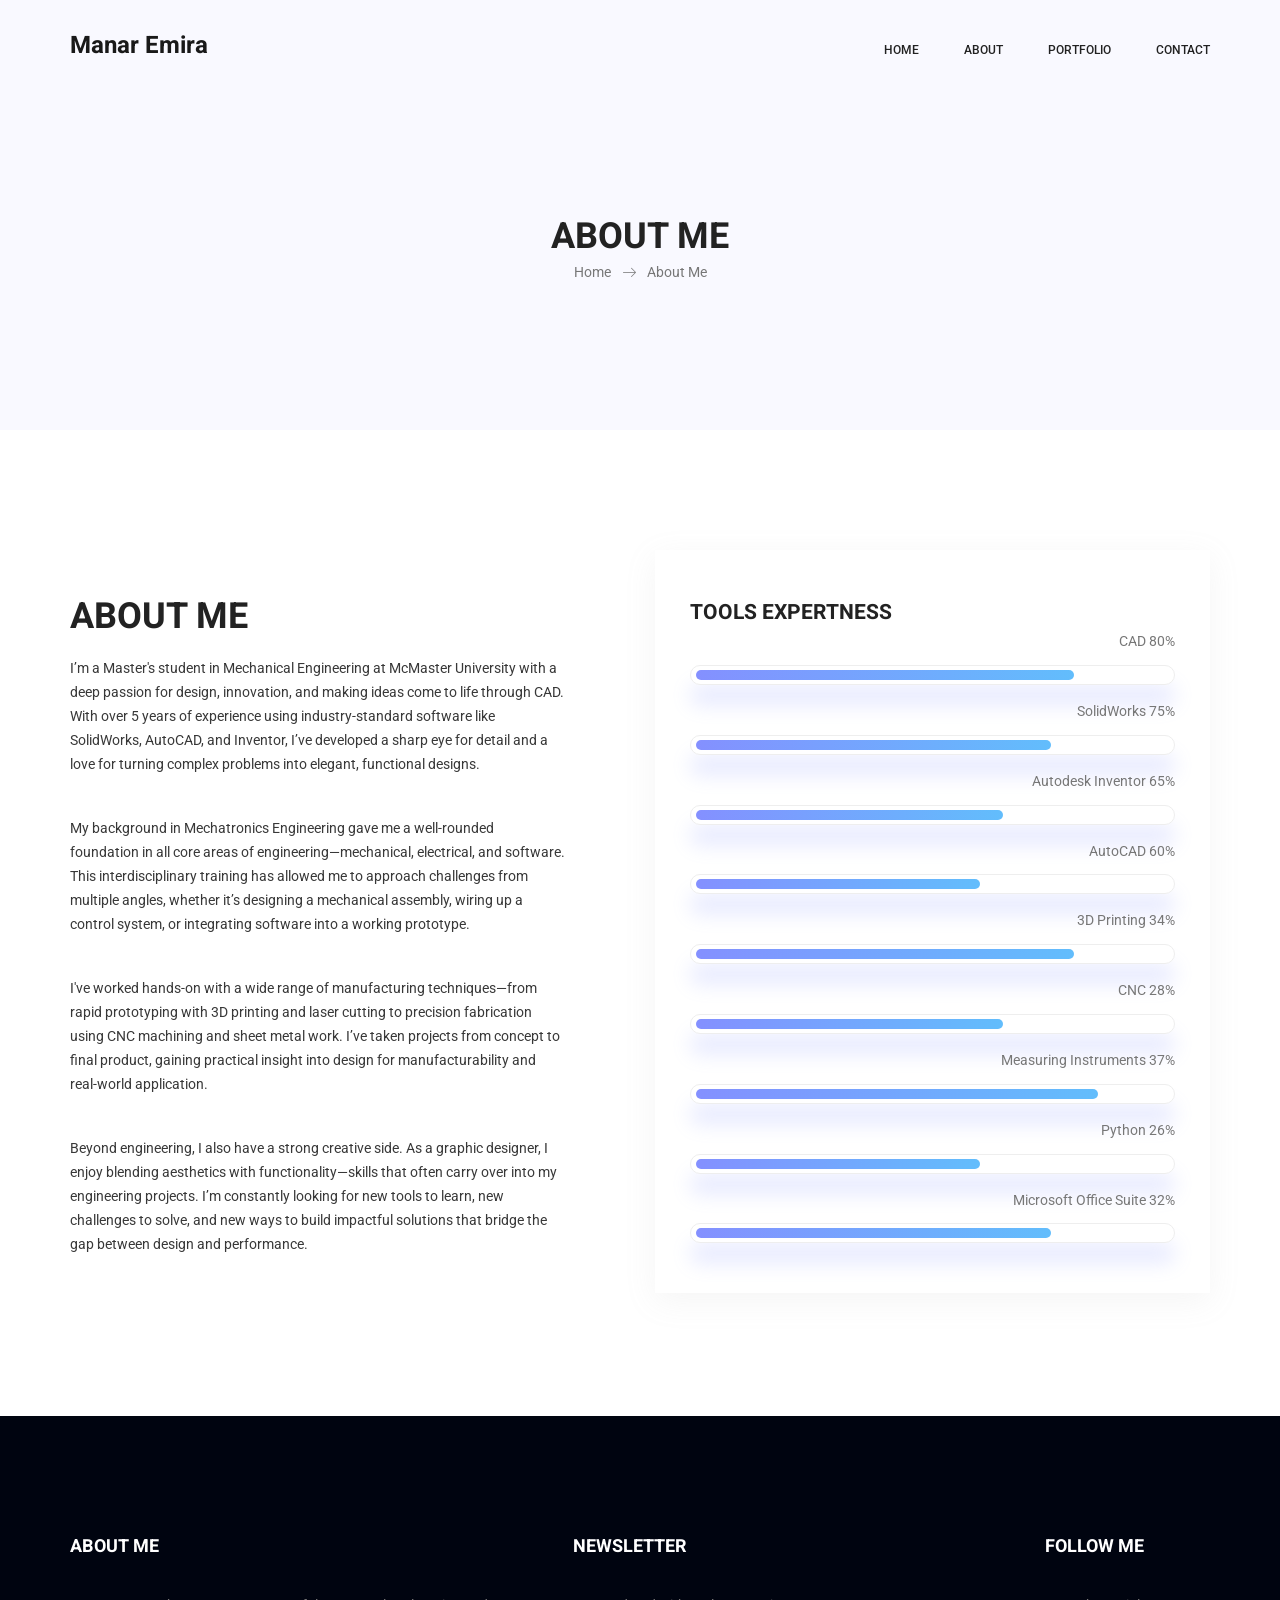
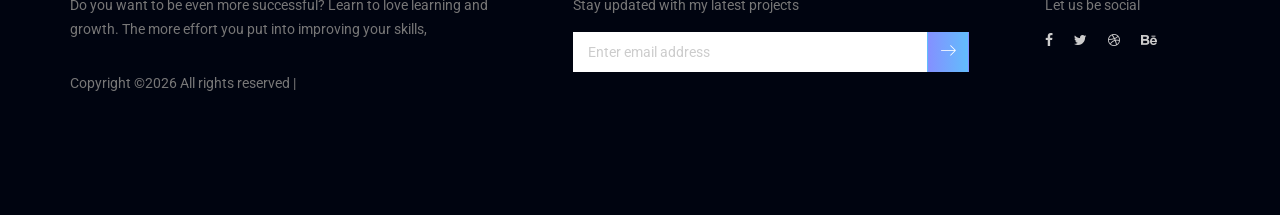
==== commit afc127c2: "Add files via upload" ====
--- a/about-us.html
+++ b/about-us.html
@@ -88,8 +88,14 @@
         			<div class="col-lg-6">
         				<div class="welcome_text">
         					<h4>About Me</h4>
-        					<p>As a recent graduate of Mechatronics Engineering from Mansoura University, I am driven by my passion for designing and creating. Throughout my academic journey, I have acquired a strong proficiency in mechanical design and computer-aided design (CAD) using software like SolidWorks. In addition, I have hands-on experience in utilizing 3D printing and CNC technologies for making prototypes.</p>
-							<p> In my free time, I also work as a graphic designer, utilizing my creativity and attention to detail to create visually appealing designs. I am eager to continue learning and developing my skills in both mechanical and graphic design, and I am excited about the opportunities that lie ahead.</p>
+        					<p>I’m a Master's student in Mechanical Engineering at McMaster University with a deep passion for design, innovation, and making ideas come to life through CAD. With over 5 years of experience using industry-standard software like SolidWorks, AutoCAD, and Inventor, I’ve developed a sharp eye for detail and a love for turning complex problems into elegant, functional designs.</p>
+
+<p>My background in Mechatronics Engineering gave me a well-rounded foundation in all core areas of engineering—mechanical, electrical, and software. This interdisciplinary training has allowed me to approach challenges from multiple angles, whether it’s designing a mechanical assembly, wiring up a control system, or integrating software into a working prototype.</p>
+
+<p>I've worked hands-on with a wide range of manufacturing techniques—from rapid prototyping with 3D printing and laser cutting to precision fabrication using CNC machining and sheet metal work. I’ve taken projects from concept to final product, gaining practical insight into design for manufacturability and real-world application.</p>
+
+<p>Beyond engineering, I also have a strong creative side. As a graphic designer, I enjoy blending aesthetics with functionality—skills that often carry over into my engineering projects. I’m constantly looking for new tools to learn, new challenges to solve, and new ways to build impactful solutions that bridge the gap between design and performance.</p>
+
         					<!--<div class="row">
         						<div class="col-md-4">
         							<div class="wel_item">
@@ -120,31 +126,55 @@
         					<h3>Tools Expertness</h3>
         					<div class="skill_main">
 								<div class="skill_item">
-									<h4>CAD <span class="counter">65</span>%</h4>
+									<h4>CAD <span class="counter">80</span>%</h4>
+									<div class="progress">
+										<div class="progress-bar" role="progressbar" aria-valuenow="80" aria-valuemin="0" aria-valuemax="100"></div>
+									</div>
+								</div>
+								<div class="skill_item">
+									<h4>SolidWorks <span class="counter">75</span>%</h4>
+									<div class="progress">
+										<div class="progress-bar" role="progressbar" aria-valuenow="75" aria-valuemin="0" aria-valuemax="100"></div>
+									</div>
+								</div>
+								<div class="skill_item">
+									<h4>Autodesk Inventor <span class="counter">65</span>%</h4>
 									<div class="progress">
 										<div class="progress-bar" role="progressbar" aria-valuenow="65" aria-valuemin="0" aria-valuemax="100"></div>
 									</div>
 								</div>
 								<div class="skill_item">
-									<h4>SolidWorks <span class="counter">75</span>%</h4>
-									<div class="progress">
-										<div class="progress-bar" role="progressbar" aria-valuenow="75" aria-valuemin="0" aria-valuemax="100"></div>
-									</div>
-								</div>
-								<div class="skill_item">
-									<h4>3D Printing <span class="counter">65</span>%</h4>
+									<h4>AutoCAD <span class="counter">60</span>%</h4>
+									<div class="progress">
+										<div class="progress-bar" role="progressbar" aria-valuenow="60" aria-valuemin="0" aria-valuemax="100"></div>
+									</div>
+								</div>
+								<div class="skill_item">
+									<h4>3D Printing <span class="counter">80</span>%</h4>
+									<div class="progress">
+										<div class="progress-bar" role="progressbar" aria-valuenow="80" aria-valuemin="0" aria-valuemax="100"></div>
+									</div>
+								</div>
+								<div class="skill_item">
+									<h4>CNC <span class="counter">65</span>%</h4>
 									<div class="progress">
 										<div class="progress-bar" role="progressbar" aria-valuenow="65" aria-valuemin="0" aria-valuemax="100"></div>
 									</div>
 								</div>
 								<div class="skill_item">
+									<h4>Measuring Instruments <span class="counter">85</span>%</h4>
+									<div class="progress">
+										<div class="progress-bar" role="progressbar" aria-valuenow="85" aria-valuemin="0" aria-valuemax="100"></div>
+									</div>
+								</div>
+								<div class="skill_item">
 									<h4>Python <span class="counter">60</span>%</h4>
 									<div class="progress">
 										<div class="progress-bar" role="progressbar" aria-valuenow="60" aria-valuemin="0" aria-valuemax="100"></div>
 									</div>
 								</div>
 								<div class="skill_item">
-									<h4>Adobe Creative Suite <span class="counter">75</span>%</h4>
+									<h4>Microsoft Office Suite <span class="counter">75</span>%</h4>
 									<div class="progress">
 										<div class="progress-bar" role="progressbar" aria-valuenow="75" aria-valuemin="0" aria-valuemax="100"></div>
 									</div>
